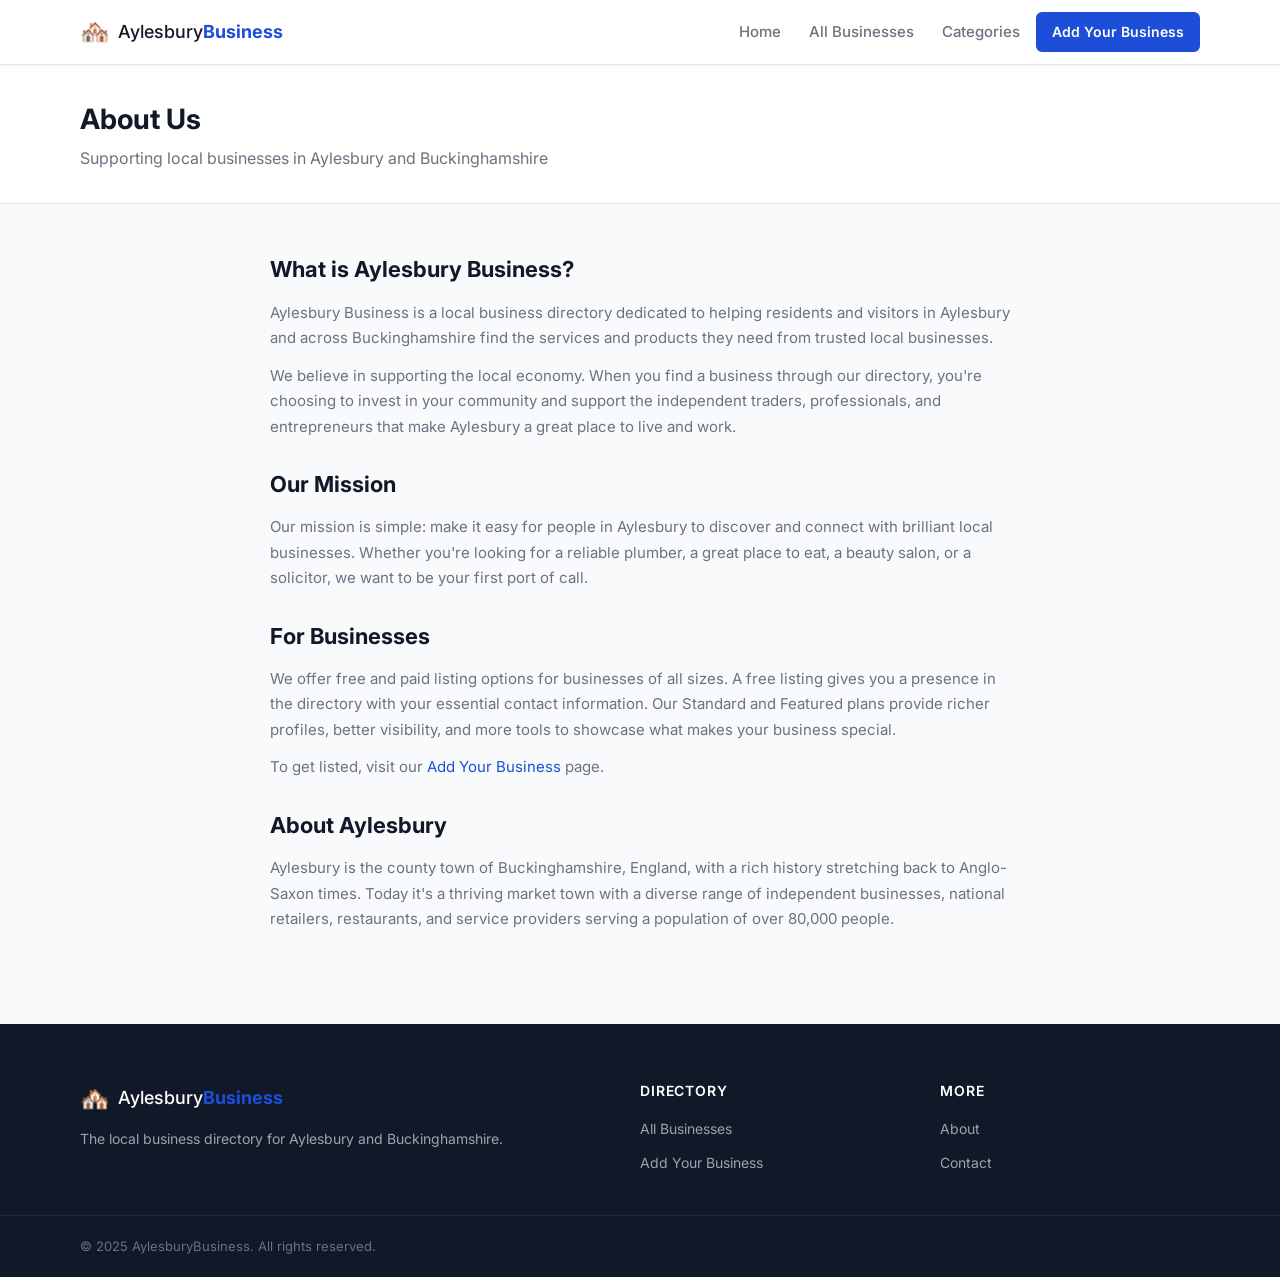
==== about.html @ c18b1d38 "Build initial Aylesbury Business Directory site Full static HTML/CSS/JS business directory including" ====
<!DOCTYPE html>
<html lang="en">
<head>
  <meta charset="UTF-8" />
  <meta name="viewport" content="width=device-width, initial-scale=1.0" />
  <title>About – Aylesbury Business Directory</title>
  <meta name="description" content="Learn about the Aylesbury Business Directory – helping local businesses connect with customers across Buckinghamshire." />
  <link rel="stylesheet" href="css/style.css" />
  <link rel="preconnect" href="https://fonts.googleapis.com" />
  <link href="https://fonts.googleapis.com/css2?family=Inter:wght@400;500;600;700&display=swap" rel="stylesheet" />
</head>
<body>

  <header class="site-header">
    <div class="container header-inner">
      <a href="index.html" class="logo">
        <span class="logo-icon">🏘️</span>
        <span class="logo-text">Aylesbury<strong>Business</strong></span>
      </a>
      <nav class="main-nav">
        <a href="index.html" class="nav-link">Home</a>
        <a href="businesses.html" class="nav-link">All Businesses</a>
        <a href="index.html#categories" class="nav-link">Categories</a>
        <a href="add-listing.html" class="btn btn-primary btn-sm">Add Your Business</a>
      </nav>
      <button class="nav-toggle" aria-label="Toggle menu" onclick="toggleNav()">&#9776;</button>
    </div>
  </header>

  <section class="page-header">
    <div class="container">
      <h1>About Us</h1>
      <p>Supporting local businesses in Aylesbury and Buckinghamshire</p>
    </div>
  </section>

  <section class="content-page">
    <div class="container">
      <div class="content-wrap">
        <h2>What is Aylesbury Business?</h2>
        <p>Aylesbury Business is a local business directory dedicated to helping residents and visitors in Aylesbury and across Buckinghamshire find the services and products they need from trusted local businesses.</p>
        <p>We believe in supporting the local economy. When you find a business through our directory, you're choosing to invest in your community and support the independent traders, professionals, and entrepreneurs that make Aylesbury a great place to live and work.</p>

        <h2>Our Mission</h2>
        <p>Our mission is simple: make it easy for people in Aylesbury to discover and connect with brilliant local businesses. Whether you're looking for a reliable plumber, a great place to eat, a beauty salon, or a solicitor, we want to be your first port of call.</p>

        <h2>For Businesses</h2>
        <p>We offer free and paid listing options for businesses of all sizes. A free listing gives you a presence in the directory with your essential contact information. Our Standard and Featured plans provide richer profiles, better visibility, and more tools to showcase what makes your business special.</p>
        <p>To get listed, visit our <a href="add-listing.html">Add Your Business</a> page.</p>

        <h2>About Aylesbury</h2>
        <p>Aylesbury is the county town of Buckinghamshire, England, with a rich history stretching back to Anglo-Saxon times. Today it's a thriving market town with a diverse range of independent businesses, national retailers, restaurants, and service providers serving a population of over 80,000 people.</p>
      </div>
    </div>
  </section>

  <footer class="site-footer">
    <div class="container footer-inner">
      <div class="footer-brand">
        <a href="index.html" class="logo">
          <span class="logo-icon">🏘️</span>
          <span class="logo-text">Aylesbury<strong>Business</strong></span>
        </a>
        <p>The local business directory for Aylesbury and Buckinghamshire.</p>
      </div>
      <div class="footer-links">
        <h4>Directory</h4>
        <ul>
          <li><a href="businesses.html">All Businesses</a></li>
          <li><a href="add-listing.html">Add Your Business</a></li>
        </ul>
      </div>
      <div class="footer-links">
        <h4>More</h4>
        <ul>
          <li><a href="about.html">About</a></li>
          <li><a href="contact.html">Contact</a></li>
        </ul>
      </div>
    </div>
    <div class="footer-bottom">
      <div class="container">
        <p>&copy; 2025 AylesburyBusiness. All rights reserved.</p>
      </div>
    </div>
  </footer>

  <script src="js/main.js"></script>
</body>
</html>
---- css/style.css ----
/* ============================================================
   Aylesbury Business Directory – Stylesheet
   ============================================================ */

/* Reset & Base */
*, *::before, *::after { box-sizing: border-box; margin: 0; padding: 0; }

:root {
  --color-primary: #1d4ed8;
  --color-primary-dark: #1e40af;
  --color-primary-light: #dbeafe;
  --color-accent: #f59e0b;
  --color-accent-dark: #d97706;
  --color-text: #111827;
  --color-text-muted: #6b7280;
  --color-border: #e5e7eb;
  --color-bg: #f9fafb;
  --color-white: #ffffff;
  --color-featured: #fef3c7;
  --color-featured-border: #fbbf24;
  --radius: 10px;
  --radius-sm: 6px;
  --shadow: 0 1px 3px rgba(0,0,0,.08), 0 4px 16px rgba(0,0,0,.06);
  --shadow-hover: 0 4px 12px rgba(0,0,0,.12), 0 8px 24px rgba(0,0,0,.08);
  --font: 'Inter', -apple-system, BlinkMacSystemFont, 'Segoe UI', sans-serif;
  --transition: 0.2s ease;
}

html { scroll-behavior: smooth; }

body {
  font-family: var(--font);
  color: var(--color-text);
  background: var(--color-bg);
  line-height: 1.6;
  font-size: 16px;
}

a { color: var(--color-primary); text-decoration: none; }
a:hover { text-decoration: underline; }
img { max-width: 100%; display: block; }
address { font-style: normal; }

/* ============================================================
   Layout
   ============================================================ */
.container {
  max-width: 1160px;
  margin: 0 auto;
  padding: 0 20px;
}

.section {
  padding: 56px 0;
}

/* ============================================================
   Buttons
   ============================================================ */
.btn {
  display: inline-flex;
  align-items: center;
  justify-content: center;
  gap: 6px;
  padding: 10px 20px;
  border-radius: var(--radius-sm);
  font-size: 15px;
  font-weight: 600;
  cursor: pointer;
  border: 2px solid transparent;
  transition: background var(--transition), color var(--transition), border-color var(--transition), box-shadow var(--transition);
  text-decoration: none;
  white-space: nowrap;
}

.btn-primary {
  background: var(--color-primary);
  color: var(--color-white);
  border-color: var(--color-primary);
}
.btn-primary:hover {
  background: var(--color-primary-dark);
  border-color: var(--color-primary-dark);
  color: var(--color-white);
  text-decoration: none;
}

.btn-outline {
  background: transparent;
  color: var(--color-primary);
  border-color: var(--color-primary);
}
.btn-outline:hover {
  background: var(--color-primary-light);
  text-decoration: none;
}

.btn-white {
  background: var(--color-white);
  color: var(--color-primary);
  border-color: var(--color-white);
}
.btn-white:hover {
  background: var(--color-primary-light);
  text-decoration: none;
}

.btn-sm { padding: 7px 14px; font-size: 14px; }
.btn-lg { padding: 14px 28px; font-size: 16px; }
.btn-full { width: 100%; }

/* ============================================================
   Header
   ============================================================ */
.site-header {
  background: var(--color-white);
  border-bottom: 1px solid var(--color-border);
  position: sticky;
  top: 0;
  z-index: 100;
  box-shadow: 0 1px 4px rgba(0,0,0,.06);
}

.header-inner {
  display: flex;
  align-items: center;
  justify-content: space-between;
  height: 64px;
  gap: 24px;
}

.logo {
  display: flex;
  align-items: center;
  gap: 8px;
  text-decoration: none;
  color: var(--color-text);
  flex-shrink: 0;
}

.logo-icon { font-size: 24px; }
.logo-text { font-size: 18px; font-weight: 500; }
.logo-text strong { font-weight: 700; color: var(--color-primary); }

.main-nav {
  display: flex;
  align-items: center;
  gap: 4px;
}

.nav-link {
  padding: 6px 12px;
  border-radius: var(--radius-sm);
  font-size: 15px;
  font-weight: 500;
  color: var(--color-text-muted);
  transition: color var(--transition), background var(--transition);
  text-decoration: none;
}
.nav-link:hover, .nav-link.active {
  color: var(--color-primary);
  background: var(--color-primary-light);
  text-decoration: none;
}

.nav-toggle {
  display: none;
  background: none;
  border: none;
  font-size: 22px;
  cursor: pointer;
  color: var(--color-text);
  padding: 4px;
}

/* ============================================================
   Hero
   ============================================================ */
.hero {
  background: linear-gradient(135deg, var(--color-primary) 0%, #1e3a8a 100%);
  color: var(--color-white);
  padding: 72px 0 56px;
}

.hero-inner { display: flex; flex-direction: column; align-items: center; text-align: center; gap: 32px; }

.hero-text h1 {
  font-size: clamp(28px, 4vw, 48px);
  font-weight: 700;
  line-height: 1.2;
  max-width: 700px;
}
.hero-text .highlight { color: var(--color-accent); }
.hero-subtitle { margin-top: 12px; font-size: 18px; opacity: 0.88; max-width: 560px; }

.search-bar-wrap { width: 100%; max-width: 720px; }

.search-form {
  display: flex;
  gap: 8px;
  background: var(--color-white);
  border-radius: var(--radius);
  padding: 8px;
  box-shadow: 0 8px 32px rgba(0,0,0,.25);
  flex-wrap: wrap;
}

.search-input {
  flex: 1 1 200px;
  border: none;
  outline: none;
  font-size: 15px;
  padding: 8px 12px;
  color: var(--color-text);
  background: transparent;
}

.search-select {
  flex: 0 0 auto;
  border: 1px solid var(--color-border);
  border-radius: var(--radius-sm);
  padding: 8px 12px;
  font-size: 14px;
  color: var(--color-text);
  background: var(--color-bg);
  cursor: pointer;
  outline: none;
}

.search-btn { flex: 0 0 auto; }

.hero-stats {
  display: flex;
  gap: 12px;
  align-items: center;
  font-size: 14px;
  opacity: 0.8;
}
.hero-stats strong { font-weight: 700; }

/* ============================================================
   Section Headers
   ============================================================ */
.section-header {
  display: flex;
  align-items: center;
  justify-content: space-between;
  margin-bottom: 28px;
}

.section-header h2 {
  font-size: 24px;
  font-weight: 700;
}

.section-link {
  font-size: 14px;
  font-weight: 600;
  color: var(--color-primary);
}

/* ============================================================
   Cards Grid
   ============================================================ */
.cards-grid {
  display: grid;
  grid-template-columns: repeat(auto-fill, minmax(300px, 1fr));
  gap: 20px;
}

.cards-grid--3 {
  grid-template-columns: repeat(auto-fill, minmax(280px, 1fr));
}

/* ============================================================
   Business Card
   ============================================================ */
.biz-card {
  background: var(--color-white);
  border: 1px solid var(--color-border);
  border-radius: var(--radius);
  overflow: hidden;
  box-shadow: var(--shadow);
  transition: box-shadow var(--transition), transform var(--transition);
  display: flex;
  flex-direction: column;
}
.biz-card:hover {
  box-shadow: var(--shadow-hover);
  transform: translateY(-2px);
  text-decoration: none;
}
.biz-card.is-featured {
  border-color: var(--color-featured-border);
  background: var(--color-featured);
}

.biz-card-body {
  padding: 20px;
  flex: 1;
  display: flex;
  flex-direction: column;
  gap: 10px;
}

.biz-card-header {
  display: flex;
  align-items: flex-start;
  gap: 12px;
}

.biz-avatar {
  width: 52px;
  height: 52px;
  border-radius: var(--radius-sm);
  background: var(--color-primary-light);
  display: flex;
  align-items: center;
  justify-content: center;
  font-size: 22px;
  font-weight: 700;
  color: var(--color-primary);
  flex-shrink: 0;
  overflow: hidden;
}
.biz-avatar img { width: 100%; height: 100%; object-fit: cover; }

.biz-card-title-row { flex: 1; min-width: 0; }

.biz-name {
  font-size: 16px;
  font-weight: 700;
  color: var(--color-text);
  display: block;
  white-space: nowrap;
  overflow: hidden;
  text-overflow: ellipsis;
}

.biz-meta {
  display: flex;
  align-items: center;
  gap: 6px;
  margin-top: 2px;
  flex-wrap: wrap;
}

.cat-badge {
  font-size: 12px;
  font-weight: 500;
  color: var(--color-primary);
  background: var(--color-primary-light);
  padding: 2px 8px;
  border-radius: 99px;
}

.subcat-badge {
  font-size: 12px;
  color: var(--color-text-muted);
}

.biz-desc {
  font-size: 14px;
  color: var(--color-text-muted);
  line-height: 1.5;
  display: -webkit-box;
  -webkit-line-clamp: 3;
  -webkit-box-orient: vertical;
  overflow: hidden;
}

.biz-card-footer {
  padding: 12px 20px;
  border-top: 1px solid var(--color-border);
  display: flex;
  align-items: center;
  justify-content: space-between;
  gap: 8px;
  background: rgba(0,0,0,.015);
}

.biz-phone {
  font-size: 13px;
  color: var(--color-text-muted);
}

/* Badges */
.badge {
  display: inline-flex;
  align-items: center;
  gap: 3px;
  font-size: 11px;
  font-weight: 700;
  padding: 2px 8px;
  border-radius: 99px;
  text-transform: uppercase;
  letter-spacing: 0.04em;
}
.badge-featured { background: var(--color-accent); color: #78350f; }
.badge-standard { background: #e0e7ff; color: #3730a3; }

/* Tags */
.tags-row { display: flex; flex-wrap: wrap; gap: 6px; margin-top: 4px; }
.tag {
  font-size: 12px;
  background: var(--color-bg);
  color: var(--color-text-muted);
  border: 1px solid var(--color-border);
  padding: 2px 8px;
  border-radius: 99px;
}

/* ============================================================
   Category Grid
   ============================================================ */
.categories-section { background: var(--color-white); }

.category-grid {
  display: grid;
  grid-template-columns: repeat(auto-fill, minmax(160px, 1fr));
  gap: 16px;
}

.category-card {
  display: flex;
  flex-direction: column;
  align-items: center;
  gap: 8px;
  padding: 24px 16px;
  background: var(--color-bg);
  border: 1px solid var(--color-border);
  border-radius: var(--radius);
  text-align: center;
  color: var(--color-text);
  transition: background var(--transition), border-color var(--transition), box-shadow var(--transition);
  text-decoration: none;
}
.category-card:hover {
  background: var(--color-primary-light);
  border-color: var(--color-primary);
  box-shadow: var(--shadow);
  text-decoration: none;
  color: var(--color-primary);
}

.cat-icon { font-size: 32px; }
.cat-name { font-size: 14px; font-weight: 600; }
.cat-count { font-size: 13px; color: var(--color-text-muted); }

/* ============================================================
   CTA Banner
   ============================================================ */
.cta-banner {
  background: linear-gradient(135deg, #1e3a8a 0%, var(--color-primary) 100%);
  color: var(--color-white);
  padding: 56px 0;
}

.cta-inner {
  display: flex;
  align-items: center;
  justify-content: space-between;
  gap: 32px;
  flex-wrap: wrap;
}

.cta-inner h2 { font-size: 26px; font-weight: 700; }
.cta-inner p { margin-top: 6px; opacity: 0.88; font-size: 16px; }

/* ============================================================
   Footer
   ============================================================ */
.site-footer {
  background: #111827;
  color: #9ca3af;
  padding: 56px 0 0;
}

.footer-inner {
  display: grid;
  grid-template-columns: 2fr 1fr 1fr;
  gap: 40px;
  padding-bottom: 40px;
}

.footer-brand .logo { color: var(--color-white); margin-bottom: 10px; }
.footer-brand p { font-size: 14px; }

.footer-links h4 { color: var(--color-white); font-size: 14px; font-weight: 600; text-transform: uppercase; letter-spacing: 0.06em; margin-bottom: 14px; }
.footer-links ul { list-style: none; display: flex; flex-direction: column; gap: 8px; }
.footer-links a { color: #9ca3af; font-size: 14px; }
.footer-links a:hover { color: var(--color-white); }

.footer-bottom {
  border-top: 1px solid #1f2937;
  padding: 20px 0;
  font-size: 13px;
  color: #6b7280;
}

/* ============================================================
   Page Header
   ============================================================ */
.page-header {
  background: var(--color-white);
  border-bottom: 1px solid var(--color-border);
  padding: 32px 0;
}
.page-header h1 { font-size: 28px; font-weight: 700; }
.page-header p { color: var(--color-text-muted); margin-top: 4px; }

/* ============================================================
   Businesses Listing Page
   ============================================================ */
.listings-layout {
  display: grid;
  grid-template-columns: 260px 1fr;
  gap: 32px;
  align-items: start;
}

/* Sidebar */
.filters-sidebar {
  background: var(--color-white);
  border: 1px solid var(--color-border);
  border-radius: var(--radius);
  padding: 20px;
  position: sticky;
  top: 80px;
  display: flex;
  flex-direction: column;
  gap: 20px;
}

.filter-block h3 { font-size: 13px; font-weight: 700; text-transform: uppercase; letter-spacing: 0.06em; color: var(--color-text-muted); margin-bottom: 10px; }

.filter-input, .filter-select {
  width: 100%;
  padding: 8px 12px;
  border: 1px solid var(--color-border);
  border-radius: var(--radius-sm);
  font-size: 14px;
  outline: none;
  color: var(--color-text);
  background: var(--color-white);
  transition: border-color var(--transition);
}
.filter-input:focus, .filter-select:focus { border-color: var(--color-primary); }

.filter-list { list-style: none; display: flex; flex-direction: column; gap: 6px; }
.filter-label { display: flex; align-items: center; gap: 8px; font-size: 14px; cursor: pointer; padding: 4px 6px; border-radius: var(--radius-sm); transition: background var(--transition); }
.filter-label:hover { background: var(--color-bg); }
.filter-label input { accent-color: var(--color-primary); }

.reset-btn { margin-top: -4px; }

/* Toolbar */
.listings-toolbar {
  display: flex;
  align-items: center;
  justify-content: space-between;
  margin-bottom: 20px;
  flex-wrap: wrap;
  gap: 10px;
}

.results-count { font-size: 14px; color: var(--color-text-muted); font-weight: 500; }

/* Listing list (horizontal cards) */
.listings-list { display: flex; flex-direction: column; gap: 16px; }

.listing-card {
  background: var(--color-white);
  border: 1px solid var(--color-border);
  border-radius: var(--radius);
  padding: 20px;
  display: flex;
  gap: 16px;
  align-items: flex-start;
  box-shadow: var(--shadow);
  transition: box-shadow var(--transition), transform var(--transition);
  text-decoration: none;
  color: var(--color-text);
}
.listing-card:hover {
  box-shadow: var(--shadow-hover);
  transform: translateY(-1px);
  text-decoration: none;
}
.listing-card.is-featured { border-color: var(--color-featured-border); background: var(--color-featured); }

.listing-avatar {
  width: 60px;
  height: 60px;
  border-radius: var(--radius-sm);
  background: var(--color-primary-light);
  display: flex;
  align-items: center;
  justify-content: center;
  font-size: 24px;
  font-weight: 700;
  color: var(--color-primary);
  flex-shrink: 0;
  overflow: hidden;
}
.listing-avatar img { width: 100%; height: 100%; object-fit: cover; }

.listing-content { flex: 1; min-width: 0; }

.listing-title-row {
  display: flex;
  align-items: center;
  gap: 8px;
  flex-wrap: wrap;
  margin-bottom: 4px;
}

.listing-name { font-size: 17px; font-weight: 700; }
.listing-desc { font-size: 14px; color: var(--color-text-muted); line-height: 1.5; margin-top: 4px; display: -webkit-box; -webkit-line-clamp: 2; -webkit-box-orient: vertical; overflow: hidden; }

.listing-footer { display: flex; align-items: center; gap: 12px; margin-top: 10px; flex-wrap: wrap; }
.listing-address { font-size: 13px; color: var(--color-text-muted); }
.listing-phone { font-size: 13px; color: var(--color-text-muted); }
.listing-cta { margin-left: auto; flex-shrink: 0; }

.no-results { text-align: center; padding: 48px; color: var(--color-text-muted); font-size: 16px; }
.hidden { display: none !important; }

/* ============================================================
   Business Profile Page
   ============================================================ */
.breadcrumb {
  background: var(--color-white);
  border-bottom: 1px solid var(--color-border);
  padding: 10px 0;
  font-size: 13px;
  color: var(--color-text-muted);
}
.breadcrumb a { color: var(--color-text-muted); }
.breadcrumb a:hover { color: var(--color-primary); }

.profile-section { padding: 40px 0 64px; }

.profile-layout {
  display: grid;
  grid-template-columns: 1fr 320px;
  gap: 32px;
  align-items: start;
}

.profile-header {
  background: var(--color-white);
  border: 1px solid var(--color-border);
  border-radius: var(--radius);
  padding: 28px;
  display: flex;
  gap: 20px;
  align-items: flex-start;
  box-shadow: var(--shadow);
  margin-bottom: 20px;
}

.profile-avatar {
  width: 80px;
  height: 80px;
  border-radius: var(--radius);
  overflow: hidden;
  flex-shrink: 0;
}

.avatar-placeholder {
  width: 100%;
  height: 100%;
  background: var(--color-primary-light);
  display: flex;
  align-items: center;
  justify-content: center;
  font-size: 32px;
  font-weight: 700;
  color: var(--color-primary);
}

.profile-header-text { flex: 1; min-width: 0; }
.profile-meta-row { display: flex; gap: 8px; align-items: center; flex-wrap: wrap; margin-bottom: 8px; }

.cat-tag, .subcat-tag {
  font-size: 13px;
  padding: 2px 10px;
  border-radius: 99px;
}
.cat-tag { background: var(--color-primary-light); color: var(--color-primary); font-weight: 600; }
.subcat-tag { background: var(--color-bg); color: var(--color-text-muted); border: 1px solid var(--color-border); }

.profile-name { font-size: 26px; font-weight: 700; }
.profile-address { color: var(--color-text-muted); font-size: 14px; margin-top: 4px; }

.profile-body {
  background: var(--color-white);
  border: 1px solid var(--color-border);
  border-radius: var(--radius);
  padding: 28px;
  box-shadow: var(--shadow);
}
.profile-body h2 { font-size: 18px; font-weight: 700; margin-bottom: 12px; }
.profile-body p { color: var(--color-text-muted); line-height: 1.7; font-size: 15px; }
.profile-body .tags-row { margin-top: 20px; }

/* Contact Card */
.contact-card {
  background: var(--color-white);
  border: 1px solid var(--color-border);
  border-radius: var(--radius);
  padding: 24px;
  box-shadow: var(--shadow);
  display: flex;
  flex-direction: column;
  gap: 14px;
  margin-bottom: 16px;
}

.contact-card h3 { font-size: 16px; font-weight: 700; }
.contact-row { display: flex; gap: 10px; align-items: flex-start; font-size: 14px; }
.contact-icon { flex-shrink: 0; font-size: 16px; }
.contact-link { color: var(--color-primary); word-break: break-all; }
.contact-address { color: var(--color-text-muted); }

.social-row { display: flex; gap: 8px; flex-wrap: wrap; margin-top: 4px; }
.social-link {
  font-size: 13px;
  font-weight: 600;
  padding: 5px 12px;
  border-radius: 99px;
  text-decoration: none;
}
.social-facebook { background: #1877f2; color: white; }
.social-facebook:hover { background: #166fe5; color: white; }
.social-instagram { background: linear-gradient(135deg, #e1306c, #f77737); color: white; }
.social-instagram:hover { opacity: 0.9; color: white; }

.listing-info-card {
  background: var(--color-white);
  border: 1px solid var(--color-border);
  border-radius: var(--radius);
  padding: 16px 20px;
  font-size: 14px;
  color: var(--color-text-muted);
  display: flex;
  flex-direction: column;
  gap: 6px;
}
.listing-info-card a { color: var(--color-primary); }

/* ============================================================
   Skeleton Loading
   ============================================================ */
@keyframes shimmer {
  0% { background-position: -400px 0; }
  100% { background-position: 400px 0; }
}

.skeleton-card {
  height: 220px;
  background: linear-gradient(90deg, #f0f0f0 25%, #e0e0e0 50%, #f0f0f0 75%);
  background-size: 800px 100%;
  animation: shimmer 1.4s infinite;
  border-radius: var(--radius);
}

/* ============================================================
   Error state
   ============================================================ */
.error-state {
  text-align: center;
  padding: 64px 20px;
}
.error-state h2 { font-size: 22px; margin-bottom: 10px; }

/* ============================================================
   Add Listing Page
   ============================================================ */
.form-section { padding: 48px 0 80px; }

.form-card {
  max-width: 700px;
  margin: 0 auto;
  background: var(--color-white);
  border: 1px solid var(--color-border);
  border-radius: var(--radius);
  padding: 36px;
  box-shadow: var(--shadow);
}

.form-card h2 { font-size: 20px; font-weight: 700; margin-bottom: 24px; }

.form-group { margin-bottom: 20px; }
.form-group label { display: block; font-size: 14px; font-weight: 600; margin-bottom: 6px; }
.form-group .hint { font-size: 13px; color: var(--color-text-muted); margin-top: 4px; }

.form-input, .form-textarea, .form-select {
  width: 100%;
  padding: 10px 14px;
  border: 1px solid var(--color-border);
  border-radius: var(--radius-sm);
  font-size: 15px;
  color: var(--color-text);
  font-family: var(--font);
  outline: none;
  transition: border-color var(--transition);
  background: var(--color-white);
}
.form-input:focus, .form-textarea:focus, .form-select:focus { border-color: var(--color-primary); }
.form-textarea { resize: vertical; min-height: 100px; }

.form-row { display: grid; grid-template-columns: 1fr 1fr; gap: 16px; }

.tier-cards { display: grid; grid-template-columns: repeat(3, 1fr); gap: 12px; }
.tier-card { border: 2px solid var(--color-border); border-radius: var(--radius); padding: 16px; cursor: pointer; transition: border-color var(--transition), background var(--transition); }
.tier-card input[type="radio"] { display: none; }
.tier-card:has(input:checked), .tier-card.selected { border-color: var(--color-primary); background: var(--color-primary-light); }
.tier-card h4 { font-size: 14px; font-weight: 700; margin-bottom: 4px; }
.tier-card p { font-size: 12px; color: var(--color-text-muted); }
.tier-price { font-size: 16px; font-weight: 700; color: var(--color-primary); margin-top: 6px; }

/* ============================================================
   About / Contact pages
   ============================================================ */
.content-page { padding: 48px 0 80px; }
.content-wrap { max-width: 740px; margin: 0 auto; }
.content-wrap h2 { font-size: 22px; font-weight: 700; margin: 28px 0 12px; }
.content-wrap h2:first-child { margin-top: 0; }
.content-wrap p { color: var(--color-text-muted); margin-bottom: 12px; line-height: 1.7; font-size: 15px; }

/* ============================================================
   Responsive
   ============================================================ */
@media (max-width: 900px) {
  .listings-layout { grid-template-columns: 1fr; }
  .filters-sidebar { position: static; }
  .profile-layout { grid-template-columns: 1fr; }
  .footer-inner { grid-template-columns: 1fr 1fr; }
}

@media (max-width: 700px) {
  .main-nav { display: none; flex-direction: column; position: absolute; top: 64px; left: 0; right: 0; background: var(--color-white); border-bottom: 1px solid var(--color-border); padding: 16px 20px; gap: 8px; box-shadow: 0 4px 16px rgba(0,0,0,.1); z-index: 99; }
  .main-nav.open { display: flex; }
  .nav-toggle { display: block; }
  .section { padding: 40px 0; }
  .hero { padding: 48px 0 40px; }
  .cta-inner { flex-direction: column; text-align: center; }
  .footer-inner { grid-template-columns: 1fr; }
  .category-grid { grid-template-columns: repeat(2, 1fr); }
  .search-form { flex-direction: column; }
  .form-row { grid-template-columns: 1fr; }
  .tier-cards { grid-template-columns: 1fr; }
  .profile-header { flex-direction: column; }
  .listing-card { flex-direction: column; }
  .listing-cta { margin-left: 0; }
}
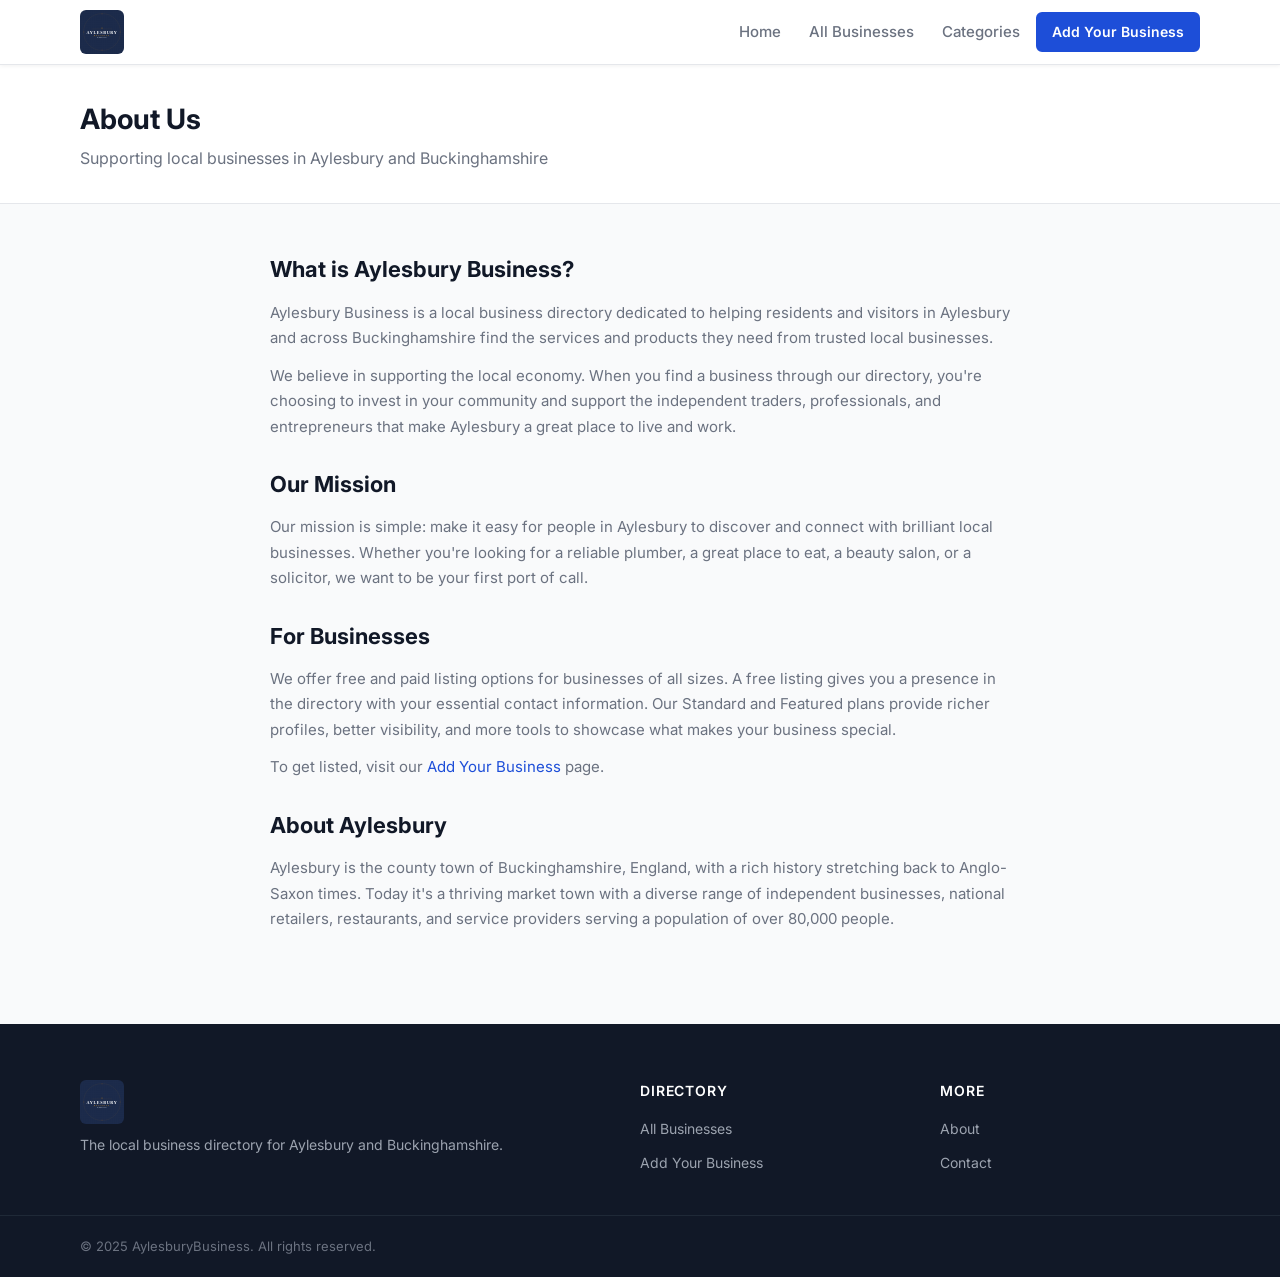
==== commit d1d27af8: "Add logo and replace header/footer text with SVG image - Added assets/images/logo.svg (dark navy bad" ====
--- a/about.html
+++ b/about.html
@@ -14,8 +14,7 @@
   <header class="site-header">
     <div class="container header-inner">
       <a href="index.html" class="logo">
-        <span class="logo-icon">🏘️</span>
-        <span class="logo-text">Aylesbury<strong>Business</strong></span>
+        <img src="assets/images/logo.svg" alt="Aylesbury Business Directory" class="logo-img" />
       </a>
       <nav class="main-nav">
         <a href="index.html" class="nav-link">Home</a>
@@ -58,8 +57,7 @@
     <div class="container footer-inner">
       <div class="footer-brand">
         <a href="index.html" class="logo">
-          <span class="logo-icon">🏘️</span>
-          <span class="logo-text">Aylesbury<strong>Business</strong></span>
+          <img src="assets/images/logo.svg" alt="Aylesbury Business Directory" class="logo-img" />
         </a>
         <p>The local business directory for Aylesbury and Buckinghamshire.</p>
       </div>
--- a/css/style.css
+++ b/css/style.css
@@ -138,9 +138,7 @@
   flex-shrink: 0;
 }
 
-.logo-icon { font-size: 24px; }
-.logo-text { font-size: 18px; font-weight: 500; }
-.logo-text strong { font-weight: 700; color: var(--color-primary); }
+.logo-img { height: 44px; width: 44px; border-radius: 6px; display: block; }
 
 .main-nav {
   display: flex;
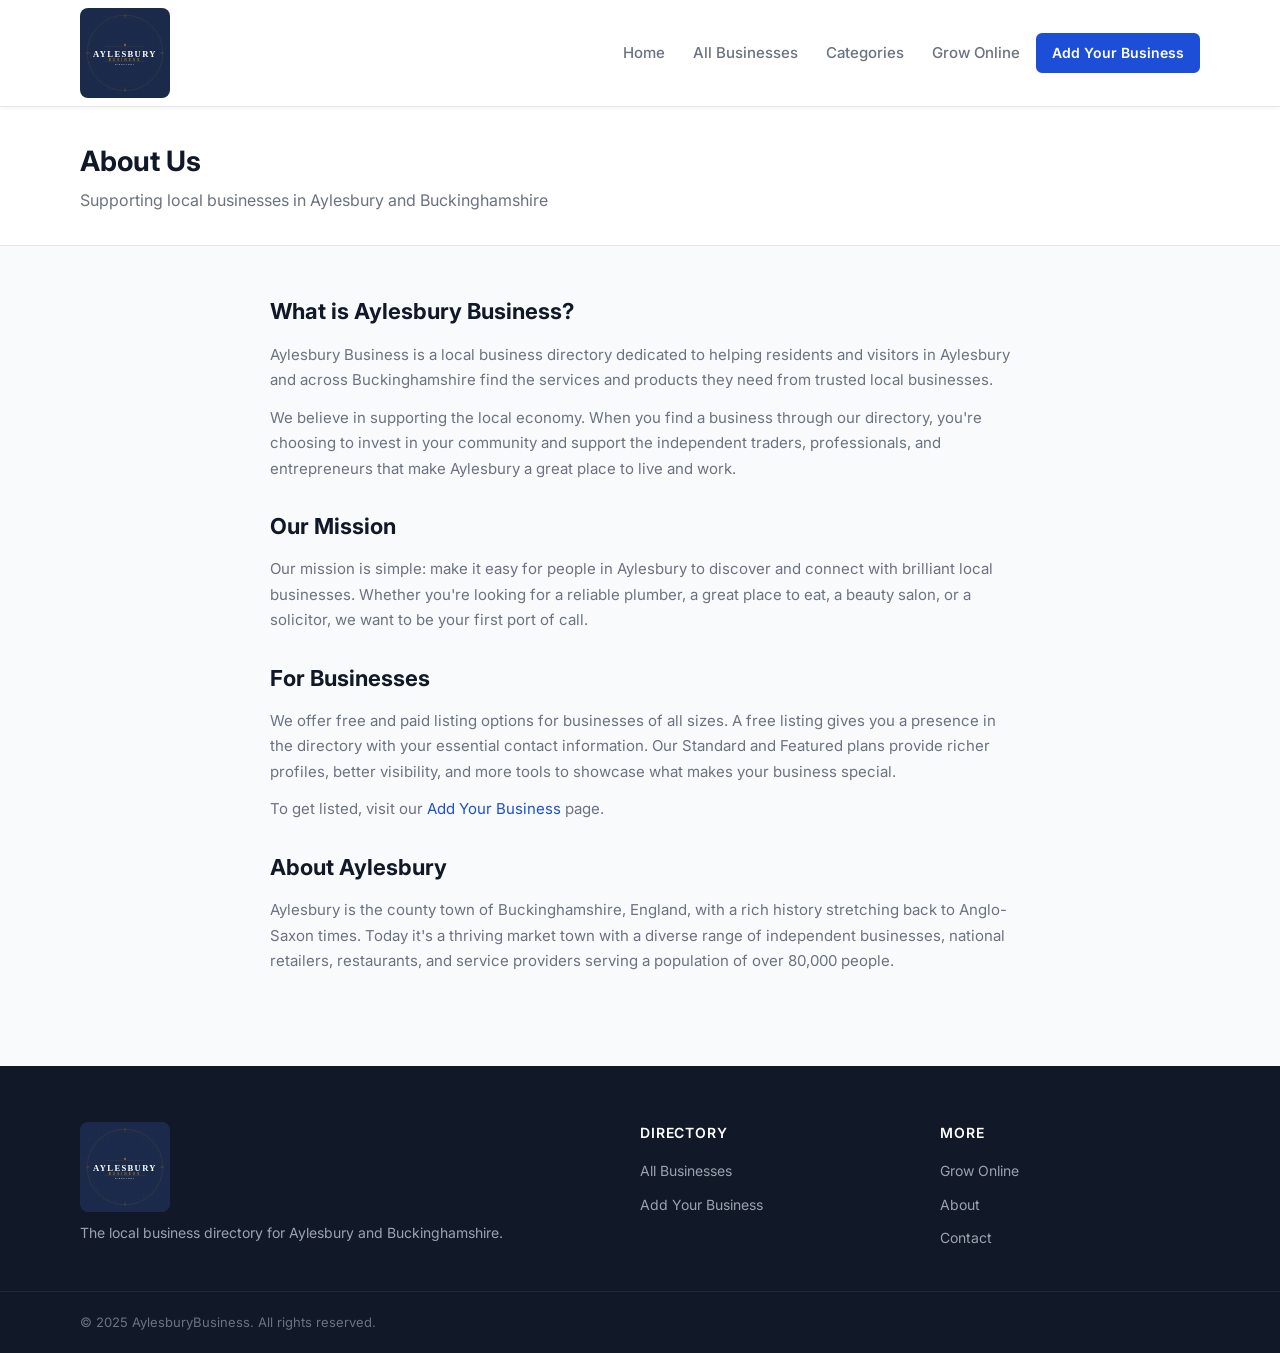
==== commit 171d6800: "Add Grow Online page and update nav/footer/sitemap - grow.html: MJL Online Services sales page with " ====
--- a/about.html
+++ b/about.html
@@ -20,6 +20,7 @@
         <a href="index.html" class="nav-link">Home</a>
         <a href="businesses.html" class="nav-link">All Businesses</a>
         <a href="index.html#categories" class="nav-link">Categories</a>
+        <a href="grow.html" class="nav-link">Grow Online</a>
         <a href="add-listing.html" class="btn btn-primary btn-sm">Add Your Business</a>
       </nav>
       <button class="nav-toggle" aria-label="Toggle menu" onclick="toggleNav()">&#9776;</button>
@@ -71,6 +72,7 @@
       <div class="footer-links">
         <h4>More</h4>
         <ul>
+          <li><a href="grow.html">Grow Online</a></li>
           <li><a href="about.html">About</a></li>
           <li><a href="contact.html">Contact</a></li>
         </ul>
--- a/css/style.css
+++ b/css/style.css
@@ -125,7 +125,7 @@
   display: flex;
   align-items: center;
   justify-content: space-between;
-  height: 64px;
+  height: 106px;
   gap: 24px;
 }
 
@@ -138,7 +138,7 @@
   flex-shrink: 0;
 }
 
-.logo-img { height: 44px; width: 44px; border-radius: 6px; display: block; }
+.logo-img { height: 90px; width: 90px; border-radius: 8px; display: block; }
 
 .main-nav {
   display: flex;
@@ -524,7 +524,7 @@
   border-radius: var(--radius);
   padding: 20px;
   position: sticky;
-  top: 80px;
+  top: 122px;
   display: flex;
   flex-direction: column;
   gap: 20px;
@@ -585,7 +585,44 @@
   transform: translateY(-1px);
   text-decoration: none;
 }
-.listing-card.is-featured { border-color: var(--color-featured-border); background: var(--color-featured); }
+.listing-card.is-featured {
+  border-color: var(--color-featured-border);
+  background: var(--color-featured);
+  flex-direction: column;
+  padding: 0;
+  overflow: hidden;
+}
+
+.featured-banner {
+  background: linear-gradient(90deg, #f59e0b, #d97706);
+  color: #fff;
+  font-size: 12px;
+  font-weight: 700;
+  letter-spacing: 0.05em;
+  padding: 7px 20px;
+  text-transform: uppercase;
+  width: 100%;
+}
+
+.listing-card-body {
+  display: flex;
+  gap: 16px;
+  align-items: flex-start;
+  padding: 16px 20px;
+  width: 100%;
+}
+
+.listing-website-link {
+  font-size: 13px;
+  font-weight: 600;
+  color: var(--color-primary);
+  background: var(--color-primary-light);
+  padding: 4px 10px;
+  border-radius: 99px;
+  text-decoration: none;
+  white-space: nowrap;
+}
+.listing-website-link:hover { background: #bfdbfe; text-decoration: none; }
 
 .listing-avatar {
   width: 60px;
@@ -817,7 +854,242 @@
 .tier-card:has(input:checked), .tier-card.selected { border-color: var(--color-primary); background: var(--color-primary-light); }
 .tier-card h4 { font-size: 14px; font-weight: 700; margin-bottom: 4px; }
 .tier-card p { font-size: 12px; color: var(--color-text-muted); }
+/* Logo upload */
+.logo-upload-area {
+  border: 2px dashed var(--color-border);
+  border-radius: var(--radius);
+  padding: 28px 20px;
+  text-align: center;
+  cursor: pointer;
+  transition: border-color var(--transition), background var(--transition);
+  position: relative;
+}
+.logo-upload-area:hover { border-color: var(--color-primary); background: var(--color-primary-light); }
+.logo-file-input { display: none; }
+.logo-upload-prompt { display: flex; flex-direction: column; align-items: center; gap: 6px; pointer-events: none; }
+.logo-upload-icon { font-size: 32px; }
+.logo-upload-text { font-size: 15px; font-weight: 600; color: var(--color-primary); }
+.logo-upload-hint { font-size: 12px; color: var(--color-text-muted); }
+.logo-preview { display: flex; flex-direction: column; align-items: center; gap: 12px; }
+.logo-preview img { max-height: 120px; max-width: 240px; border-radius: var(--radius-sm); border: 1px solid var(--color-border); object-fit: contain; }
+.logo-remove-btn { font-size: 13px; color: #dc2626; background: none; border: 1px solid #dc2626; border-radius: 99px; padding: 4px 12px; cursor: pointer; }
+.logo-remove-btn:hover { background: #fee2e2; }
+
 .tier-price { font-size: 16px; font-weight: 700; color: var(--color-primary); margin-top: 6px; }
+.tier-payment-note { font-size: 11px; color: var(--color-text-muted); margin-top: 4px; display: block; }
+.tier-card--featured .tier-price { color: var(--color-accent-dark); }
+
+/* ============================================================
+   Grow / MJL Online Services page
+   ============================================================ */
+
+/* Accent button (amber) */
+.btn-accent {
+  background: var(--color-accent);
+  color: #78350f;
+  border-color: var(--color-accent);
+  font-weight: 700;
+}
+.btn-accent:hover {
+  background: var(--color-accent-dark);
+  border-color: var(--color-accent-dark);
+  color: #78350f;
+  text-decoration: none;
+}
+
+/* Hero */
+.grow-hero {
+  background: linear-gradient(135deg, #1B2A4A 0%, #0f1e36 100%);
+  color: var(--color-white);
+  padding: 80px 0 72px;
+  text-align: center;
+}
+.grow-hero-inner { display: flex; flex-direction: column; align-items: center; gap: 24px; }
+.grow-hero-badge {
+  display: inline-block;
+  background: rgba(245,158,11,.15);
+  color: #fbbf24;
+  border: 1px solid rgba(245,158,11,.35);
+  font-size: 13px;
+  font-weight: 700;
+  letter-spacing: 0.08em;
+  text-transform: uppercase;
+  padding: 5px 16px;
+  border-radius: 99px;
+}
+.grow-hero h1 { font-size: clamp(28px, 4vw, 52px); font-weight: 700; line-height: 1.15; max-width: 700px; }
+.grow-hero-sub { font-size: 18px; opacity: 0.88; max-width: 560px; }
+.grow-hero-trust { display: flex; gap: 12px; align-items: center; font-size: 14px; opacity: 0.7; flex-wrap: wrap; justify-content: center; }
+
+/* Section helpers */
+.section-header.centered { text-align: center; justify-content: center; flex-direction: column; gap: 8px; }
+.section-intro { color: var(--color-text-muted); font-size: 16px; max-width: 540px; margin: 0 auto; }
+
+/* Services */
+.grow-services-section { background: var(--color-white); }
+.grow-services-grid {
+  display: grid;
+  grid-template-columns: repeat(3, 1fr);
+  gap: 24px;
+  margin-top: 40px;
+}
+.grow-service-card {
+  background: var(--color-bg);
+  border: 1px solid var(--color-border);
+  border-radius: var(--radius);
+  padding: 32px 28px;
+  display: flex;
+  flex-direction: column;
+  gap: 16px;
+  position: relative;
+  box-shadow: var(--shadow);
+  transition: box-shadow var(--transition), transform var(--transition);
+}
+.grow-service-card:hover { box-shadow: var(--shadow-hover); transform: translateY(-2px); }
+.grow-service-card--highlight {
+  background: #1B2A4A;
+  border-color: #f59e0b;
+  color: var(--color-white);
+}
+.grow-service-card--highlight p, .grow-service-card--highlight .grow-service-points li { color: #cbd5e1; }
+.grow-service-card--highlight h3 { color: var(--color-white); }
+.grow-service-popular {
+  position: absolute;
+  top: -12px;
+  left: 50%;
+  transform: translateX(-50%);
+  background: #f59e0b;
+  color: #78350f;
+  font-size: 11px;
+  font-weight: 700;
+  text-transform: uppercase;
+  letter-spacing: 0.06em;
+  padding: 4px 14px;
+  border-radius: 99px;
+  white-space: nowrap;
+}
+.grow-service-icon { font-size: 40px; }
+.grow-service-card h3 { font-size: 19px; font-weight: 700; line-height: 1.3; }
+.grow-service-card p { font-size: 14px; color: var(--color-text-muted); line-height: 1.65; }
+.grow-service-points { list-style: none; display: flex; flex-direction: column; gap: 6px; flex: 1; }
+.grow-service-points li { font-size: 14px; color: var(--color-text-muted); }
+.grow-service-card--highlight .grow-service-points li { color: #94a3b8; }
+
+/* Why Us */
+.grow-why-section { background: var(--color-bg); }
+.grow-why-grid {
+  display: grid;
+  grid-template-columns: repeat(4, 1fr);
+  gap: 24px;
+  margin-top: 40px;
+}
+.grow-why-item {
+  background: var(--color-white);
+  border: 1px solid var(--color-border);
+  border-radius: var(--radius);
+  padding: 28px 24px;
+  text-align: center;
+  box-shadow: var(--shadow);
+}
+.grow-why-icon { font-size: 36px; display: block; margin-bottom: 12px; }
+.grow-why-item h4 { font-size: 15px; font-weight: 700; margin-bottom: 8px; }
+.grow-why-item p { font-size: 13px; color: var(--color-text-muted); line-height: 1.6; }
+
+/* Pricing */
+.grow-pricing-section {
+  background: linear-gradient(135deg, #1B2A4A 0%, #0f1e36 100%);
+  color: var(--color-white);
+}
+.grow-pricing-section .section-header.centered h2 { color: var(--color-white); }
+.grow-pricing-section .section-intro { color: #94a3b8; }
+.grow-pricing-grid {
+  display: grid;
+  grid-template-columns: repeat(3, 1fr);
+  gap: 24px;
+  margin-top: 40px;
+}
+.grow-pricing-card {
+  background: rgba(255,255,255,.06);
+  border: 1px solid rgba(255,255,255,.12);
+  border-radius: var(--radius);
+  padding: 32px 28px;
+  display: flex;
+  flex-direction: column;
+  gap: 14px;
+  text-align: center;
+  position: relative;
+  transition: background var(--transition), border-color var(--transition);
+}
+.grow-pricing-card:hover { background: rgba(255,255,255,.1); border-color: rgba(255,255,255,.2); }
+.grow-pricing-card--popular {
+  background: rgba(245,158,11,.12);
+  border-color: #f59e0b;
+}
+.grow-pricing-badge {
+  position: absolute;
+  top: -12px;
+  left: 50%;
+  transform: translateX(-50%);
+  background: #f59e0b;
+  color: #78350f;
+  font-size: 11px;
+  font-weight: 700;
+  text-transform: uppercase;
+  letter-spacing: 0.06em;
+  padding: 4px 14px;
+  border-radius: 99px;
+  white-space: nowrap;
+}
+.grow-pricing-icon { font-size: 36px; }
+.grow-pricing-card h3 { font-size: 18px; font-weight: 700; color: var(--color-white); }
+.grow-pricing-price { font-size: 28px; color: #fbbf24; }
+.grow-pricing-price strong { font-size: 36px; font-weight: 700; }
+.grow-pricing-period { font-size: 16px; opacity: 0.7; }
+.grow-pricing-card p { font-size: 13px; color: #94a3b8; line-height: 1.6; flex: 1; }
+.grow-pricing-smallprint {
+  text-align: center;
+  margin-top: 28px;
+  font-size: 13px;
+  color: #64748b;
+}
+.grow-pricing-smallprint a { color: #94a3b8; }
+.grow-pricing-smallprint a:hover { color: #fbbf24; }
+
+/* Contact */
+.grow-contact-section { background: var(--color-bg); }
+.grow-contact-inner {
+  display: grid;
+  grid-template-columns: 1fr 1.8fr;
+  gap: 48px;
+  align-items: start;
+}
+.grow-contact-text h2 { font-size: 28px; font-weight: 700; margin-bottom: 10px; }
+.grow-contact-text > p { color: var(--color-text-muted); font-size: 16px; margin-bottom: 28px; }
+.grow-contact-details { display: flex; flex-direction: column; gap: 14px; }
+.grow-contact-detail { display: flex; align-items: center; gap: 12px; font-size: 15px; color: var(--color-text-muted); }
+.grow-contact-form-wrap {
+  background: var(--color-white);
+  border: 1px solid var(--color-border);
+  border-radius: var(--radius);
+  padding: 32px;
+  box-shadow: var(--shadow);
+}
+
+@media (max-width: 1024px) {
+  .grow-why-grid { grid-template-columns: repeat(2, 1fr); }
+}
+
+@media (max-width: 900px) {
+  .grow-services-grid { grid-template-columns: 1fr; }
+  .grow-pricing-grid { grid-template-columns: 1fr; }
+  .grow-contact-inner { grid-template-columns: 1fr; }
+}
+
+@media (max-width: 700px) {
+  .grow-why-grid { grid-template-columns: 1fr; }
+  .grow-hero { padding: 56px 0 48px; }
+  .grow-hero-trust { gap: 8px; font-size: 13px; }
+}
 
 /* ============================================================
    About / Contact pages
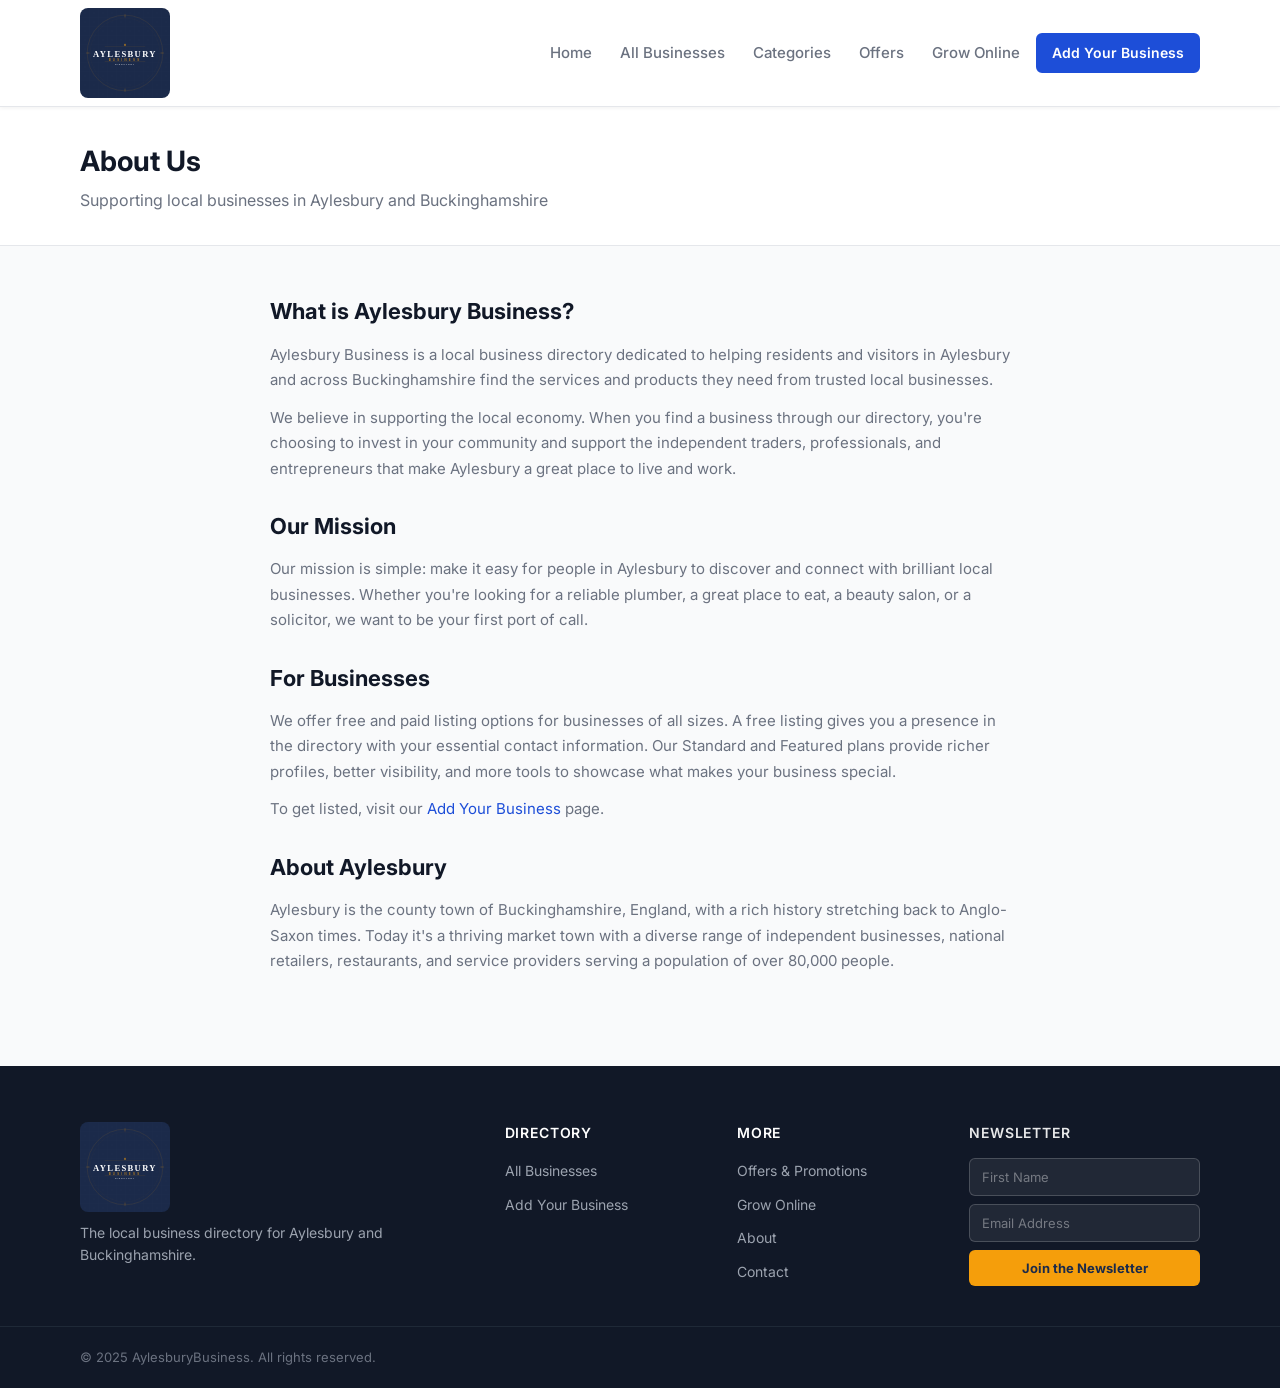
==== commit 2579fd47: "Add lead capture forms, newsletter, offers & spotlight features Feature 1 – Lead Capture Forms (busi" ====
--- a/about.html
+++ b/about.html
@@ -20,6 +20,7 @@
         <a href="index.html" class="nav-link">Home</a>
         <a href="businesses.html" class="nav-link">All Businesses</a>
         <a href="index.html#categories" class="nav-link">Categories</a>
+        <a href="offers.html" class="nav-link">Offers</a>
         <a href="grow.html" class="nav-link">Grow Online</a>
         <a href="add-listing.html" class="btn btn-primary btn-sm">Add Your Business</a>
       </nav>
@@ -72,10 +73,21 @@
       <div class="footer-links">
         <h4>More</h4>
         <ul>
+          <li><a href="offers.html">Offers &amp; Promotions</a></li>
           <li><a href="grow.html">Grow Online</a></li>
           <li><a href="about.html">About</a></li>
           <li><a href="contact.html">Contact</a></li>
         </ul>
+      </div>
+      <div class="footer-newsletter">
+        <h4>Newsletter</h4>
+        <form class="footer-nl-form" name="newsletter-signup" onsubmit="handleFooterNl(event, this, 'footer-nl-thanks-about')">
+          <input type="hidden" name="form-name" value="newsletter-signup" />
+          <input type="text" name="first-name" placeholder="First Name" />
+          <input type="email" name="email" placeholder="Email Address" required />
+          <button type="submit" class="footer-nl-submit">Join the Newsletter</button>
+        </form>
+        <div class="footer-nl-thanks" id="footer-nl-thanks-about">You're in! 🎉</div>
       </div>
     </div>
     <div class="footer-bottom">
@@ -86,5 +98,14 @@
   </footer>
 
   <script src="js/main.js"></script>
+  <script>
+    function handleFooterNl(e, form, thanksId) {
+      e.preventDefault();
+      const data = new FormData(form);
+      fetch('/', { method: 'POST', headers: { 'Content-Type': 'application/x-www-form-urlencoded' }, body: new URLSearchParams(data).toString() })
+        .then(() => { form.style.display = 'none'; document.getElementById(thanksId).classList.add('visible'); })
+        .catch(() => form.submit());
+    }
+  </script>
 </body>
 </html>
--- a/css/style.css
+++ b/css/style.css
@@ -476,7 +476,7 @@
 
 .footer-inner {
   display: grid;
-  grid-template-columns: 2fr 1fr 1fr;
+  grid-template-columns: 2fr 1fr 1fr 1.2fr;
   gap: 40px;
   padding-bottom: 40px;
 }
@@ -1092,6 +1092,306 @@
 }
 
 /* ============================================================
+   Lead Capture Form (category pages)
+   ============================================================ */
+.lead-capture-section {
+  background: #1B2A4A;
+  padding: 48px 0;
+  display: none;
+}
+.lead-capture-section.visible { display: block; }
+.lead-capture-inner { max-width: 780px; margin: 0 auto; }
+.lead-capture-section h2 { color: #fff; font-size: 24px; font-weight: 700; margin-bottom: 6px; }
+.lead-capture-section .lc-sub { color: rgba(255,255,255,.72); margin-bottom: 28px; font-size: 15px; }
+.lead-capture-form { display: grid; gap: 14px; }
+.lead-capture-form .lc-row { display: grid; grid-template-columns: 1fr 1fr; gap: 14px; }
+.lead-capture-form input,
+.lead-capture-form textarea,
+.lead-capture-form select {
+  width: 100%;
+  padding: 12px 14px;
+  border: 2px solid rgba(255,255,255,.18);
+  border-radius: 8px;
+  background: rgba(255,255,255,.07);
+  color: #fff;
+  font-size: 15px;
+  font-family: var(--font);
+  outline: none;
+  transition: border-color .2s;
+}
+.lead-capture-form input::placeholder,
+.lead-capture-form textarea::placeholder { color: rgba(255,255,255,.4); }
+.lead-capture-form input:focus,
+.lead-capture-form textarea:focus,
+.lead-capture-form select:focus { border-color: #F59E0B; }
+.lead-capture-form select option { background: #1B2A4A; color: #fff; }
+.lead-capture-form textarea { min-height: 90px; resize: vertical; }
+.lead-capture-submit {
+  background: #F59E0B;
+  color: #1B2A4A;
+  border: none;
+  padding: 14px 32px;
+  border-radius: 8px;
+  font-size: 16px;
+  font-weight: 700;
+  cursor: pointer;
+  font-family: var(--font);
+  transition: background .2s, transform .1s;
+  justify-self: start;
+}
+.lead-capture-submit:hover { background: #d97706; transform: translateY(-1px); }
+.lead-capture-thanks {
+  display: none;
+  background: rgba(245,158,11,.15);
+  border: 2px solid #F59E0B;
+  border-radius: 10px;
+  padding: 20px 24px;
+  color: #fff;
+  font-weight: 600;
+  font-size: 16px;
+  text-align: center;
+}
+.lead-capture-thanks.visible { display: block; }
+@media (max-width: 600px) {
+  .lead-capture-form .lc-row { grid-template-columns: 1fr; }
+  .lead-capture-submit { width: 100%; justify-self: stretch; }
+}
+
+/* ============================================================
+   Newsletter Band
+   ============================================================ */
+.newsletter-band {
+  background: #F59E0B;
+  padding: 56px 0;
+}
+.newsletter-inner {
+  display: grid;
+  grid-template-columns: 1fr 1fr;
+  gap: 48px;
+  align-items: center;
+}
+.newsletter-copy h2 { font-size: 26px; font-weight: 700; color: #1B2A4A; margin-bottom: 8px; }
+.newsletter-copy p { color: rgba(27,42,74,.72); font-size: 15px; line-height: 1.6; }
+.newsletter-form { display: flex; flex-direction: column; gap: 12px; }
+.newsletter-form .nl-row { display: grid; grid-template-columns: 1fr 1fr; gap: 12px; }
+.newsletter-form input {
+  padding: 13px 16px;
+  border: 2px solid rgba(27,42,74,.22);
+  border-radius: 8px;
+  font-size: 15px;
+  font-family: var(--font);
+  background: rgba(255,255,255,.65);
+  color: #1B2A4A;
+  outline: none;
+  transition: border-color .2s, background .2s;
+}
+.newsletter-form input:focus { border-color: #1B2A4A; background: #fff; }
+.newsletter-form input::placeholder { color: rgba(27,42,74,.42); }
+.newsletter-submit {
+  background: #1B2A4A;
+  color: #fff;
+  border: none;
+  padding: 14px 28px;
+  border-radius: 8px;
+  font-size: 15px;
+  font-weight: 700;
+  cursor: pointer;
+  font-family: var(--font);
+  transition: background .2s;
+  width: 100%;
+}
+.newsletter-submit:hover { background: #152038; }
+.newsletter-thanks {
+  display: none;
+  background: rgba(27,42,74,.1);
+  border: 2px solid #1B2A4A;
+  border-radius: 10px;
+  padding: 16px 20px;
+  color: #1B2A4A;
+  font-weight: 600;
+  text-align: center;
+}
+.newsletter-thanks.visible { display: block; }
+@media (max-width: 900px) { .newsletter-inner { grid-template-columns: 1fr; } }
+@media (max-width: 600px) { .newsletter-form .nl-row { grid-template-columns: 1fr; } }
+
+/* Footer newsletter column */
+.footer-newsletter h4 {
+  color: rgba(255,255,255,.9);
+  font-size: 14px;
+  font-weight: 600;
+  text-transform: uppercase;
+  letter-spacing: .06em;
+  margin-bottom: 14px;
+}
+.footer-nl-form { display: flex; flex-direction: column; gap: 8px; }
+.footer-nl-form input {
+  padding: 10px 12px;
+  border: 1px solid rgba(255,255,255,.18);
+  border-radius: 6px;
+  background: rgba(255,255,255,.07);
+  color: #fff;
+  font-size: 13px;
+  font-family: var(--font);
+  outline: none;
+  transition: border-color .2s;
+}
+.footer-nl-form input::placeholder { color: rgba(255,255,255,.38); }
+.footer-nl-form input:focus { border-color: #F59E0B; }
+.footer-nl-submit {
+  background: #F59E0B;
+  color: #1B2A4A;
+  border: none;
+  padding: 10px 14px;
+  border-radius: 6px;
+  font-size: 13px;
+  font-weight: 700;
+  cursor: pointer;
+  font-family: var(--font);
+  transition: background .2s;
+  width: 100%;
+}
+.footer-nl-submit:hover { background: #d97706; }
+.footer-nl-thanks { display: none; color: #F59E0B; font-size: 13px; font-weight: 600; padding: 8px 0; }
+.footer-nl-thanks.visible { display: block; }
+
+/* ============================================================
+   Offers & Promotions
+   ============================================================ */
+.offers-section { padding: 56px 0; background: #fff; }
+.offer-grid {
+  display: grid;
+  grid-template-columns: repeat(3, 1fr);
+  gap: 24px;
+  margin-top: 24px;
+}
+.offer-card {
+  background: #fff;
+  border: 1px solid var(--color-border);
+  border-radius: var(--radius);
+  overflow: hidden;
+  box-shadow: var(--shadow);
+  display: flex;
+  flex-direction: column;
+  transition: box-shadow .2s, transform .2s;
+  position: relative;
+}
+.offer-card:hover { box-shadow: var(--shadow-hover); transform: translateY(-2px); }
+.offer-card-header {
+  padding: 20px 20px 0;
+  display: flex;
+  align-items: center;
+  gap: 14px;
+}
+.offer-logo {
+  width: 52px; height: 52px;
+  border-radius: 8px;
+  background: #f3f4f6;
+  display: flex; align-items: center; justify-content: center;
+  font-size: 22px;
+  flex-shrink: 0;
+  overflow: hidden;
+}
+.offer-logo img { width: 100%; height: 100%; object-fit: cover; }
+.offer-biz-name { font-size: 13px; font-weight: 600; color: var(--color-text); }
+.offer-biz-cat { font-size: 12px; color: var(--color-text-muted); }
+.offer-hot-badge {
+  position: absolute; top: 12px; right: 12px;
+  background: #fef3c7; color: #92400e;
+  font-size: 12px; font-weight: 700;
+  padding: 3px 8px; border-radius: 20px;
+  border: 1px solid #fde68a;
+}
+.offer-card-body { padding: 14px 20px 20px; flex: 1; display: flex; flex-direction: column; }
+.offer-title { font-size: 17px; font-weight: 700; color: #F59E0B; margin-bottom: 6px; line-height: 1.3; }
+.offer-desc { font-size: 14px; color: var(--color-text-muted); line-height: 1.55; flex: 1; margin-bottom: 12px; }
+.offer-expiry { font-size: 12px; color: #9ca3af; margin-bottom: 14px; }
+.offer-expiry strong { color: #6b7280; }
+@media (max-width: 900px) { .offer-grid { grid-template-columns: 1fr 1fr; } }
+@media (max-width: 600px) { .offer-grid { grid-template-columns: 1fr; } }
+
+/* ============================================================
+   Business Spotlight
+   ============================================================ */
+.spotlight-section { background: #f0f4ff; padding: 56px 0; }
+.spotlight-card {
+  background: #fff;
+  border-radius: 14px;
+  box-shadow: var(--shadow);
+  border: 1px solid var(--color-border);
+  display: grid;
+  grid-template-columns: 180px 1fr;
+  overflow: hidden;
+}
+.spotlight-logo-col {
+  background: #1B2A4A;
+  display: flex; align-items: center; justify-content: center;
+  padding: 36px 24px;
+}
+.spotlight-logo {
+  width: 108px; height: 108px;
+  border-radius: 12px;
+  background: rgba(255,255,255,.08);
+  display: flex; align-items: center; justify-content: center;
+  font-size: 40px;
+  overflow: hidden;
+}
+.spotlight-logo img { width: 100%; height: 100%; object-fit: cover; border-radius: 12px; }
+.spotlight-body { padding: 36px 40px; }
+.spotlight-label { font-size: 12px; font-weight: 700; letter-spacing: 1px; text-transform: uppercase; color: #F59E0B; margin-bottom: 8px; }
+.spotlight-name { font-size: 22px; font-weight: 700; color: #1B2A4A; margin-bottom: 10px; }
+.spotlight-story { font-size: 15px; color: var(--color-text-muted); line-height: 1.7; margin-bottom: 14px; }
+.spotlight-quote {
+  font-style: italic;
+  color: #374151;
+  font-size: 15px;
+  border-left: 3px solid #F59E0B;
+  padding-left: 14px;
+  margin-bottom: 22px;
+  line-height: 1.6;
+}
+@media (max-width: 700px) {
+  .spotlight-card { grid-template-columns: 1fr; }
+  .spotlight-logo-col { padding: 24px; min-height: 100px; }
+  .spotlight-body { padding: 24px 20px; }
+}
+
+/* ============================================================
+   Offers page hero & layout
+   ============================================================ */
+.offers-hero { background: #1B2A4A; padding: 56px 0 48px; }
+.offers-hero h1 { font-size: 34px; font-weight: 800; color: #fff; margin-bottom: 10px; }
+.offers-hero p { color: rgba(255,255,255,.72); font-size: 17px; max-width: 600px; }
+.offers-filter-bar { display: flex; gap: 8px; flex-wrap: wrap; margin-top: 28px; }
+.offers-filter-btn {
+  padding: 7px 16px;
+  border-radius: 20px;
+  border: 2px solid rgba(255,255,255,.22);
+  background: transparent;
+  color: rgba(255,255,255,.8);
+  font-size: 14px;
+  font-family: var(--font);
+  cursor: pointer;
+  transition: all .2s;
+}
+.offers-filter-btn.active,
+.offers-filter-btn:hover { background: #F59E0B; border-color: #F59E0B; color: #1B2A4A; font-weight: 700; }
+.offers-main { padding: 48px 0 80px; }
+.offers-cta-box {
+  background: #1B2A4A;
+  border-radius: 14px;
+  padding: 40px 48px;
+  text-align: center;
+  margin-top: 56px;
+}
+.offers-cta-box h3 { color: #fff; font-size: 22px; font-weight: 700; margin-bottom: 8px; }
+.offers-cta-box p { color: rgba(255,255,255,.72); margin-bottom: 20px; font-size: 15px; }
+@media (max-width: 700px) {
+  .offers-hero h1 { font-size: 26px; }
+  .offers-cta-box { padding: 28px 20px; }
+}
+
+/* ============================================================
    About / Contact pages
    ============================================================ */
 .content-page { padding: 48px 0 80px; }
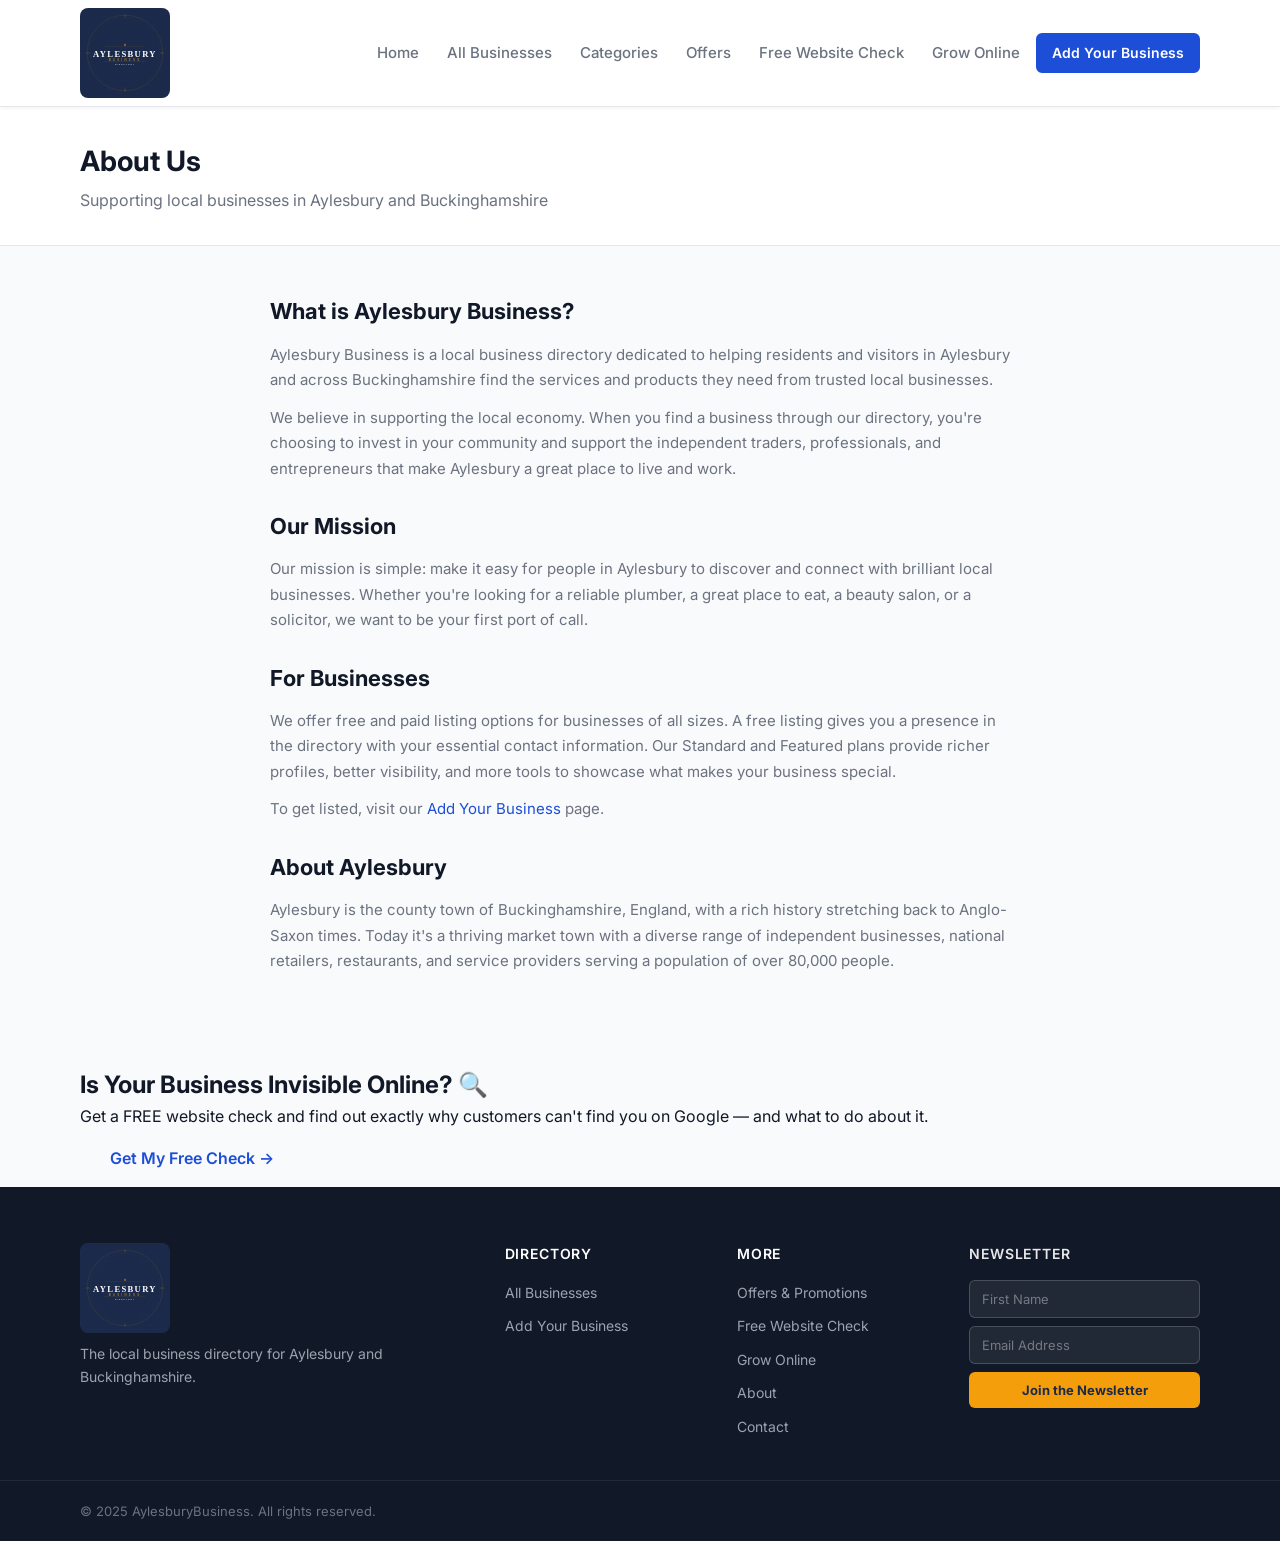
==== commit 72caaef7: "Add Free Website Check (SEO audit) page and site-wide integration - Created free-seo-audit.html with" ====
--- a/about.html
+++ b/about.html
@@ -21,6 +21,7 @@
         <a href="businesses.html" class="nav-link">All Businesses</a>
         <a href="index.html#categories" class="nav-link">Categories</a>
         <a href="offers.html" class="nav-link">Offers</a>
+        <a href="free-seo-audit.html" class="nav-link">Free Website Check</a>
         <a href="grow.html" class="nav-link">Grow Online</a>
         <a href="add-listing.html" class="btn btn-primary btn-sm">Add Your Business</a>
       </nav>
@@ -55,6 +56,17 @@
     </div>
   </section>
 
+  <!-- SEO Audit Banner -->
+  <section class="seo-audit-banner">
+    <div class="container seo-audit-banner-inner">
+      <div>
+        <h2>Is Your Business Invisible Online? 🔍</h2>
+        <p>Get a FREE website check and find out exactly why customers can't find you on Google — and what to do about it.</p>
+      </div>
+      <a href="free-seo-audit.html" class="btn btn-navy btn-lg">Get My Free Check →</a>
+    </div>
+  </section>
+
   <footer class="site-footer">
     <div class="container footer-inner">
       <div class="footer-brand">
@@ -74,6 +86,7 @@
         <h4>More</h4>
         <ul>
           <li><a href="offers.html">Offers &amp; Promotions</a></li>
+          <li><a href="free-seo-audit.html">Free Website Check</a></li>
           <li><a href="grow.html">Grow Online</a></li>
           <li><a href="about.html">About</a></li>
           <li><a href="contact.html">Contact</a></li>
--- a/css/style.css
+++ b/css/style.css
@@ -771,6 +771,8 @@
 .social-facebook:hover { background: #166fe5; color: white; }
 .social-instagram { background: linear-gradient(135deg, #e1306c, #f77737); color: white; }
 .social-instagram:hover { opacity: 0.9; color: white; }
+.social-tiktok { background: #010101; color: white; }
+.social-tiktok:hover { background: #333; color: white; }
 
 .listing-info-card {
   background: var(--color-white);
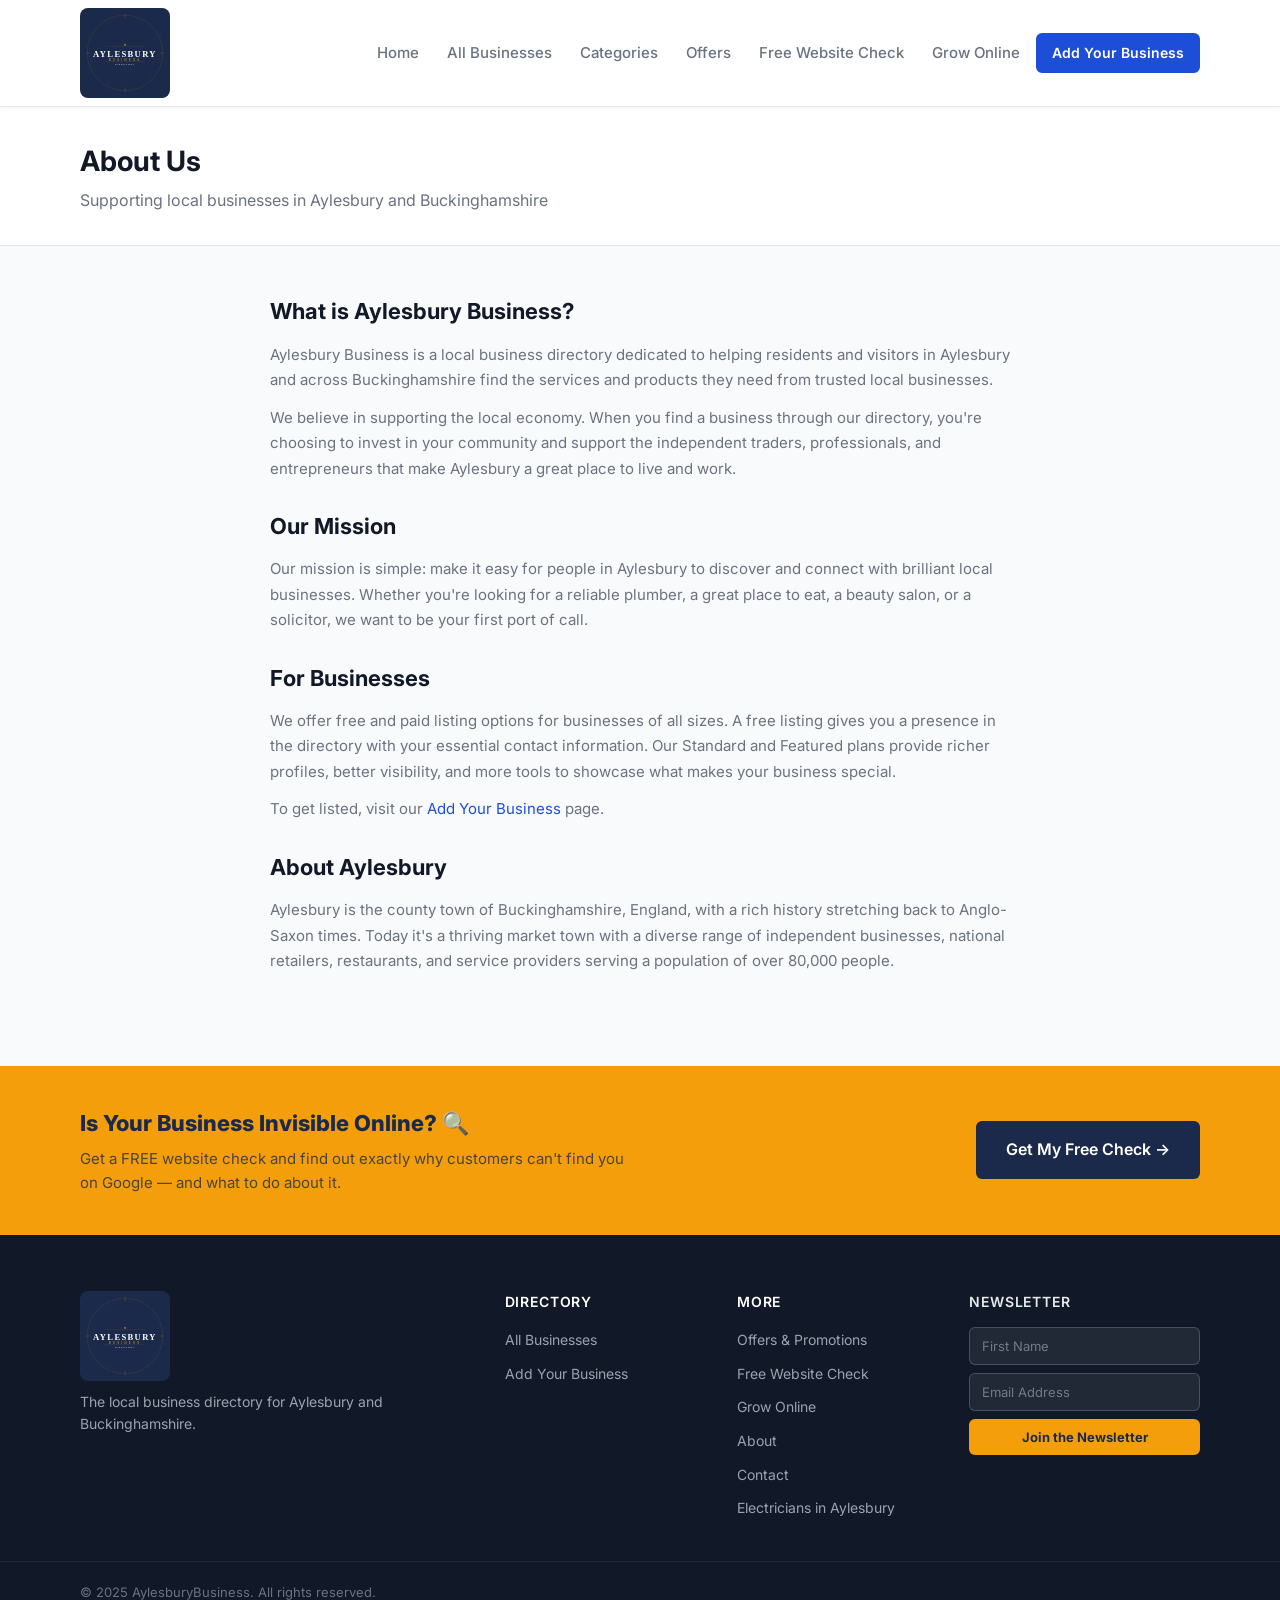
==== commit d7b23df3: "Link electricians-aylesbury page from footer, sitemap, and businesses sidebar https://claude.ai/code" ====
--- a/about.html
+++ b/about.html
@@ -90,6 +90,7 @@
           <li><a href="grow.html">Grow Online</a></li>
           <li><a href="about.html">About</a></li>
           <li><a href="contact.html">Contact</a></li>
+          <li><a href="electricians-aylesbury.html">Electricians in Aylesbury</a></li>
         </ul>
       </div>
       <div class="footer-newsletter">
--- a/css/style.css
+++ b/css/style.css
@@ -1394,6 +1394,151 @@
 }
 
 /* ============================================================
+   SEO Audit Banner (appears above footer on every page)
+   ============================================================ */
+.seo-audit-banner {
+  background: #F59E0B;
+  padding: 40px 0;
+}
+.seo-audit-banner-inner {
+  display: flex;
+  align-items: center;
+  justify-content: space-between;
+  gap: 32px;
+}
+.seo-audit-banner h2 {
+  font-size: 22px;
+  font-weight: 800;
+  color: #1B2A4A;
+  margin-bottom: 6px;
+}
+.seo-audit-banner p {
+  color: rgba(27,42,74,.78);
+  font-size: 15px;
+  max-width: 560px;
+}
+.btn-navy {
+  background: #1B2A4A;
+  color: #fff;
+  white-space: nowrap;
+  flex-shrink: 0;
+}
+.btn-navy:hover { background: #152038; color: #fff; }
+@media (max-width: 700px) {
+  .seo-audit-banner-inner { flex-direction: column; text-align: center; }
+  .seo-audit-banner h2 { font-size: 19px; }
+}
+
+/* ============================================================
+   Free SEO Audit page
+   ============================================================ */
+.audit-hero { background: #1B2A4A; padding: 64px 0 56px; }
+.audit-hero h1 { font-size: 38px; font-weight: 800; color: #fff; margin-bottom: 14px; line-height: 1.2; max-width: 700px; }
+.audit-hero p { color: rgba(255,255,255,.75); font-size: 18px; max-width: 620px; line-height: 1.6; }
+.audit-hero-badges { display: flex; gap: 16px; flex-wrap: wrap; margin-top: 24px; }
+.audit-badge { background: rgba(245,158,11,.18); border: 1px solid rgba(245,158,11,.4); color: #F59E0B; font-size: 13px; font-weight: 600; padding: 6px 14px; border-radius: 20px; }
+
+.audit-explainer { padding: 64px 0; background: #fff; }
+.audit-explainer-inner { display: grid; grid-template-columns: 1fr 1fr; gap: 56px; align-items: center; }
+.audit-explainer h2 { font-size: 26px; font-weight: 700; color: #1B2A4A; margin-bottom: 18px; }
+.audit-explainer p { color: var(--color-text-muted); font-size: 15px; line-height: 1.75; margin-bottom: 14px; }
+.audit-explainer-visual { background: #1B2A4A; border-radius: 16px; padding: 36px; text-align: center; }
+.audit-search-mock { background: #fff; border-radius: 8px; padding: 16px 18px; margin-bottom: 16px; }
+.audit-search-bar { background: #f3f4f6; border-radius: 6px; padding: 10px 14px; font-size: 14px; color: #374151; margin-bottom: 14px; text-align: left; }
+.audit-result { padding: 10px 0; border-bottom: 1px solid #f3f4f6; text-align: left; }
+.audit-result:last-child { border-bottom: none; }
+.audit-result-title { font-size: 14px; font-weight: 600; color: #1a0dab; }
+.audit-result-url { font-size: 12px; color: #006621; margin-bottom: 2px; }
+.audit-result-desc { font-size: 12px; color: #545454; }
+.audit-result.you { background: rgba(245,158,11,.08); border-radius: 6px; padding: 10px; border: 1.5px solid #F59E0B; }
+.audit-result.you .audit-result-title { color: #F59E0B; }
+.audit-missing { background: rgba(239,68,68,.1); border: 1.5px dashed rgba(239,68,68,.5); border-radius: 6px; padding: 12px; text-align: center; color: #ef4444; font-size: 13px; font-weight: 600; }
+.audit-visual-caption { color: rgba(255,255,255,.6); font-size: 13px; margin-top: 12px; }
+
+.audit-includes { padding: 64px 0; background: #f8faff; }
+.audit-includes h2 { font-size: 28px; font-weight: 700; color: #1B2A4A; text-align: center; margin-bottom: 40px; }
+.audit-grid { display: grid; grid-template-columns: repeat(3, 1fr); gap: 24px; }
+.audit-card { background: #fff; border: 1px solid var(--color-border); border-radius: 12px; padding: 28px 24px; box-shadow: var(--shadow); }
+.audit-card-icon { font-size: 32px; margin-bottom: 12px; }
+.audit-card h3 { font-size: 16px; font-weight: 700; color: #1B2A4A; margin-bottom: 8px; }
+.audit-card p { font-size: 14px; color: var(--color-text-muted); line-height: 1.6; }
+
+.audit-testimonials { padding: 64px 0; background: #1B2A4A; }
+.audit-testimonials h2 { font-size: 28px; font-weight: 700; color: #fff; text-align: center; margin-bottom: 36px; }
+.audit-testimonial-grid { display: grid; grid-template-columns: 1fr 1fr; gap: 24px; }
+.audit-testimonial-card { background: rgba(255,255,255,.06); border: 1px solid rgba(255,255,255,.12); border-radius: 12px; padding: 28px; }
+.audit-testimonial-card .stars { color: #F59E0B; font-size: 18px; margin-bottom: 12px; }
+.audit-testimonial-card blockquote { color: rgba(255,255,255,.88); font-size: 15px; line-height: 1.7; font-style: italic; margin-bottom: 16px; }
+.audit-testimonial-card .attrib { color: #F59E0B; font-weight: 700; font-size: 14px; }
+.audit-testimonial-card .attrib span { color: rgba(255,255,255,.55); font-weight: 400; }
+
+.audit-form-section { padding: 64px 0; background: #fff; }
+.audit-form-wrap { max-width: 680px; margin: 0 auto; }
+.audit-form-section h2 { font-size: 28px; font-weight: 700; color: #1B2A4A; text-align: center; margin-bottom: 8px; }
+.audit-form-section .audit-form-sub { text-align: center; color: var(--color-text-muted); font-size: 15px; margin-bottom: 36px; }
+.audit-form { display: flex; flex-direction: column; gap: 16px; background: #f8faff; border: 1px solid var(--color-border); border-radius: 16px; padding: 36px; }
+.audit-form .form-group label { font-weight: 600; font-size: 14px; color: #1B2A4A; display: block; margin-bottom: 6px; }
+.audit-form .field-hint { font-size: 12px; color: var(--color-text-muted); margin-top: 4px; }
+.audit-form input[type="text"],
+.audit-form input[type="email"],
+.audit-form input[type="tel"],
+.audit-form input[type="url"],
+.audit-form select,
+.audit-form textarea {
+  width: 100%;
+  padding: 12px 14px;
+  border: 2px solid var(--color-border);
+  border-radius: 8px;
+  font-size: 15px;
+  font-family: var(--font);
+  color: var(--color-text);
+  outline: none;
+  transition: border-color .2s;
+  background: #fff;
+}
+.audit-form input:focus,
+.audit-form select:focus,
+.audit-form textarea:focus { border-color: #1B2A4A; }
+.audit-form textarea { min-height: 100px; resize: vertical; }
+.audit-checkbox-group { display: flex; flex-direction: column; gap: 10px; }
+.audit-checkbox-label { display: flex; align-items: center; gap: 10px; font-size: 14px; color: var(--color-text); cursor: pointer; }
+.audit-checkbox-label input[type="checkbox"] { width: 18px; height: 18px; accent-color: #1B2A4A; cursor: pointer; flex-shrink: 0; }
+.audit-submit {
+  background: #1B2A4A;
+  color: #fff;
+  border: none;
+  padding: 16px 32px;
+  border-radius: 10px;
+  font-size: 17px;
+  font-weight: 700;
+  cursor: pointer;
+  font-family: var(--font);
+  transition: background .2s, transform .1s;
+  width: 100%;
+  margin-top: 8px;
+}
+.audit-submit:hover { background: #152038; transform: translateY(-1px); }
+.audit-confirm { display: none; background: #d1fae5; border: 2px solid #6ee7b7; border-radius: 12px; padding: 24px; text-align: center; }
+.audit-confirm.visible { display: block; }
+.audit-confirm h3 { color: #065f46; font-size: 20px; font-weight: 700; margin-bottom: 8px; }
+.audit-confirm p { color: #047857; font-size: 15px; line-height: 1.6; }
+
+.audit-bottom-cta { background: #F59E0B; padding: 64px 0; text-align: center; }
+.audit-bottom-cta h2 { font-size: 28px; font-weight: 800; color: #1B2A4A; margin-bottom: 14px; }
+.audit-bottom-cta p { color: rgba(27,42,74,.78); font-size: 16px; max-width: 580px; margin: 0 auto 28px; line-height: 1.65; }
+
+@media (max-width: 900px) {
+  .audit-explainer-inner { grid-template-columns: 1fr; }
+  .audit-grid { grid-template-columns: 1fr 1fr; }
+  .audit-testimonial-grid { grid-template-columns: 1fr; }
+}
+@media (max-width: 600px) {
+  .audit-hero h1 { font-size: 26px; }
+  .audit-grid { grid-template-columns: 1fr; }
+  .audit-form { padding: 24px 18px; }
+}
+
+/* ============================================================
    About / Contact pages
    ============================================================ */
 .content-page { padding: 48px 0 80px; }
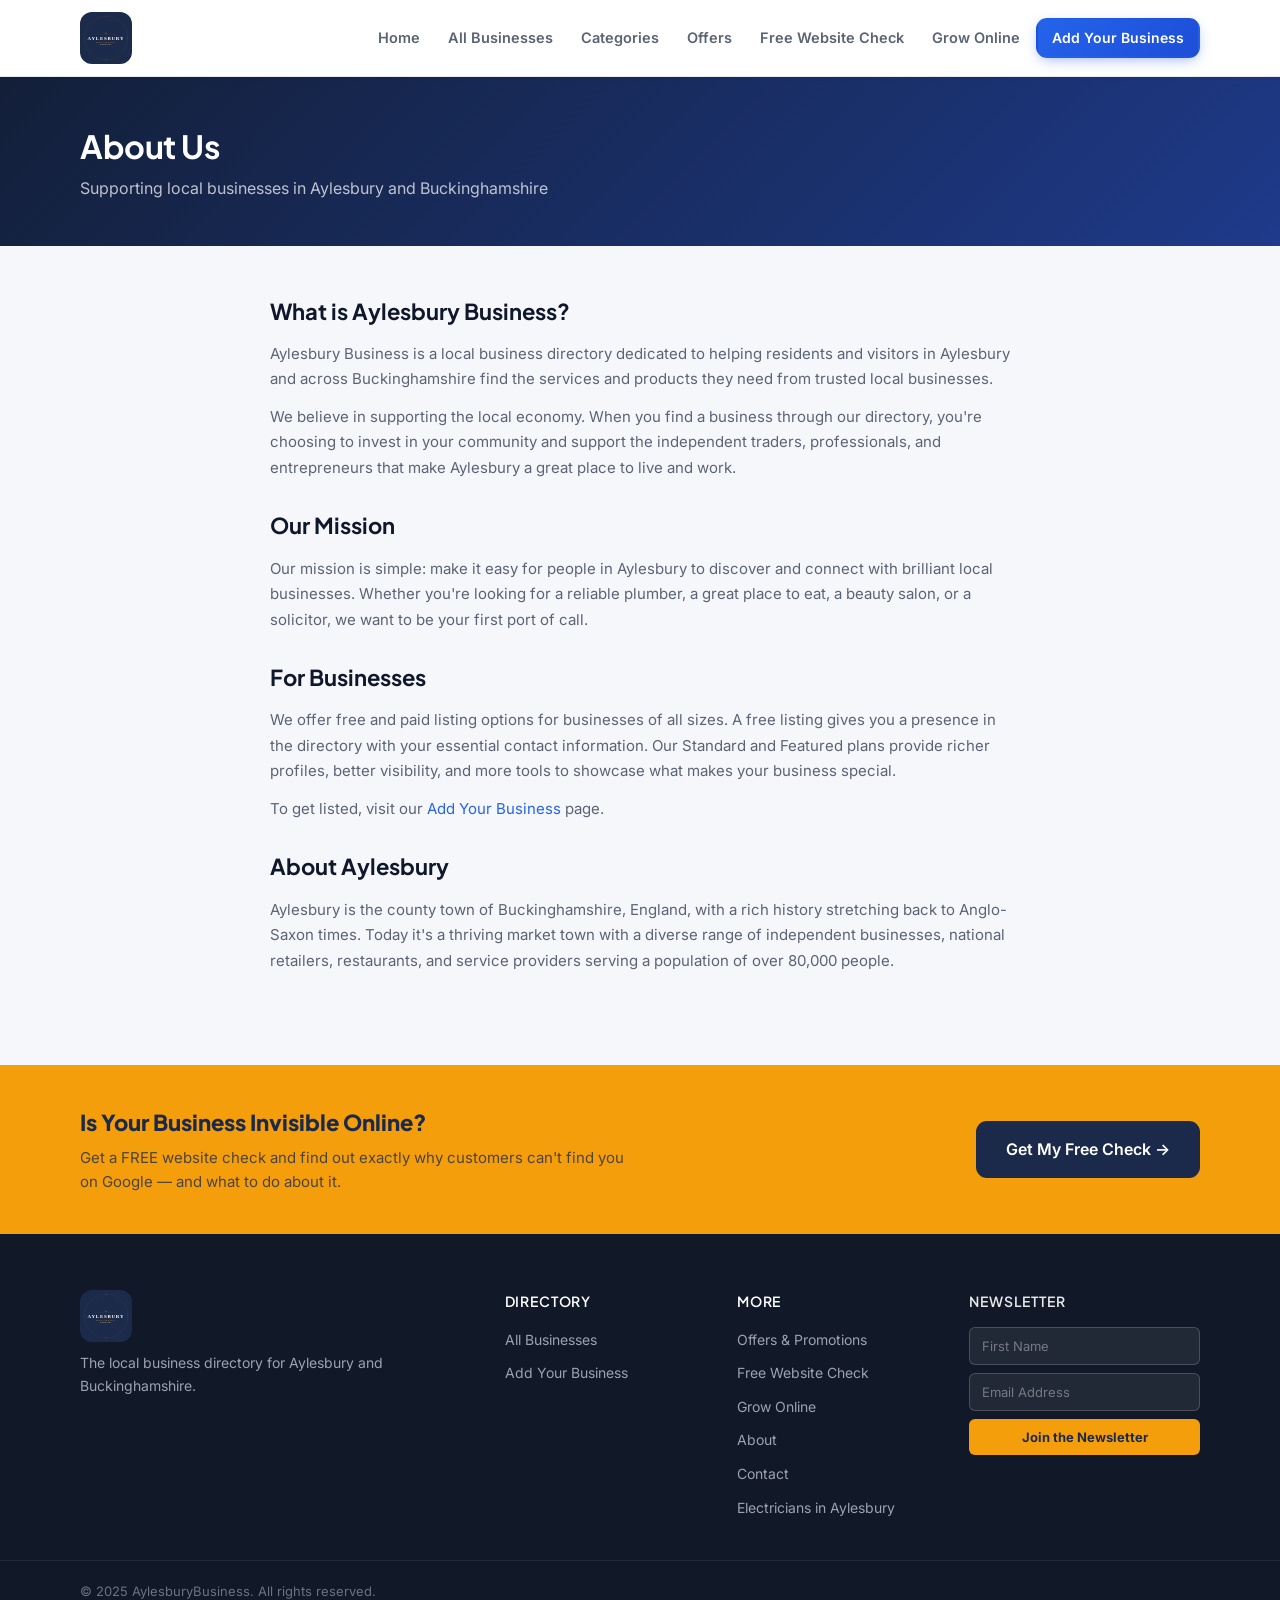
==== commit 8a29b0f0: "Restyle the directory: refined design system, SVG icons, calmer featured cards - New design tokens: " ====
--- a/about.html
+++ b/about.html
@@ -7,7 +7,7 @@
   <meta name="description" content="Learn about the Aylesbury Business Directory – helping local businesses connect with customers across Buckinghamshire." />
   <link rel="stylesheet" href="css/style.css" />
   <link rel="preconnect" href="https://fonts.googleapis.com" />
-  <link href="https://fonts.googleapis.com/css2?family=Inter:wght@400;500;600;700&display=swap" rel="stylesheet" />
+  <link href="https://fonts.googleapis.com/css2?family=Inter:wght@400;500;600;700&family=Plus+Jakarta+Sans:wght@600;700;800&display=swap" rel="stylesheet" />
 </head>
 <body>
 
@@ -60,7 +60,7 @@
   <section class="seo-audit-banner">
     <div class="container seo-audit-banner-inner">
       <div>
-        <h2>Is Your Business Invisible Online? 🔍</h2>
+        <h2>Is Your Business Invisible Online?</h2>
         <p>Get a FREE website check and find out exactly why customers can't find you on Google — and what to do about it.</p>
       </div>
       <a href="free-seo-audit.html" class="btn btn-navy btn-lg">Get My Free Check →</a>
--- a/css/style.css
+++ b/css/style.css
@@ -6,23 +6,25 @@
 *, *::before, *::after { box-sizing: border-box; margin: 0; padding: 0; }
 
 :root {
-  --color-primary: #1d4ed8;
-  --color-primary-dark: #1e40af;
-  --color-primary-light: #dbeafe;
+  --color-primary: #2563eb;
+  --color-primary-dark: #1d4ed8;
+  --color-primary-light: #e4edfd;
+  --color-navy: #16233f;
   --color-accent: #f59e0b;
-  --color-accent-dark: #d97706;
-  --color-text: #111827;
-  --color-text-muted: #6b7280;
-  --color-border: #e5e7eb;
-  --color-bg: #f9fafb;
+  --color-accent-dark: #b45309;
+  --color-text: #0f172a;
+  --color-text-muted: #5b6474;
+  --color-border: #e7eaf1;
+  --color-bg: #f6f7fb;
   --color-white: #ffffff;
-  --color-featured: #fef3c7;
-  --color-featured-border: #fbbf24;
-  --radius: 10px;
-  --radius-sm: 6px;
-  --shadow: 0 1px 3px rgba(0,0,0,.08), 0 4px 16px rgba(0,0,0,.06);
-  --shadow-hover: 0 4px 12px rgba(0,0,0,.12), 0 8px 24px rgba(0,0,0,.08);
+  --color-featured: #fffdf5;
+  --color-featured-border: #f1d08c;
+  --radius: 14px;
+  --radius-sm: 10px;
+  --shadow: 0 1px 2px rgba(16,24,40,.05), 0 8px 24px -12px rgba(16,24,40,.10);
+  --shadow-hover: 0 4px 10px rgba(16,24,40,.06), 0 18px 40px -14px rgba(29,78,216,.22);
   --font: 'Inter', -apple-system, BlinkMacSystemFont, 'Segoe UI', sans-serif;
+  --font-display: 'Plus Jakarta Sans', 'Inter', -apple-system, sans-serif;
   --transition: 0.2s ease;
 }
 
@@ -1573,3 +1575,212 @@
   .listing-card { flex-direction: column; }
   .listing-cta { margin-left: 0; }
 }
+
+/* ============================================================
+   2026 Restyle — refined visual layer
+   ============================================================ */
+
+h1, h2, h3, h4, .logo { font-family: var(--font-display); }
+
+/* Header */
+.site-header { background: rgba(255,255,255,.92); backdrop-filter: blur(12px); -webkit-backdrop-filter: blur(12px); }
+.header-inner { height: 76px; }
+.logo-img { height: 52px; width: 52px; border-radius: 12px; }
+.nav-link { font-weight: 600; font-size: 14.5px; }
+
+/* Hero */
+.hero {
+  position: relative;
+  overflow: hidden;
+  padding: 88px 0 68px;
+  background:
+    radial-gradient(1100px 520px at 88% -12%, rgba(96,165,250,.38), transparent 62%),
+    radial-gradient(900px 480px at -8% 112%, rgba(245,158,11,.20), transparent 55%),
+    linear-gradient(135deg, #131f38 0%, #1e3a8a 55%, #1d4ed8 100%);
+}
+.hero::before {
+  content: '';
+  position: absolute;
+  inset: 0;
+  background-image: radial-gradient(rgba(255,255,255,.14) 1px, transparent 1px);
+  background-size: 26px 26px;
+  mask-image: linear-gradient(to bottom, rgba(0,0,0,.8), transparent 75%);
+  -webkit-mask-image: linear-gradient(to bottom, rgba(0,0,0,.8), transparent 75%);
+  pointer-events: none;
+}
+.hero-inner { position: relative; }
+.hero-eyebrow {
+  display: inline-block;
+  background: rgba(255,255,255,.1);
+  border: 1px solid rgba(255,255,255,.22);
+  color: #fcd34d;
+  font-size: 13px;
+  font-weight: 700;
+  letter-spacing: .08em;
+  text-transform: uppercase;
+  padding: 6px 16px;
+  border-radius: 99px;
+  margin-bottom: 18px;
+}
+.hero-text h1 { font-size: clamp(32px, 4.6vw, 54px); font-weight: 800; letter-spacing: -0.02em; line-height: 1.12; }
+.hero-text .highlight { color: #fbbf24; }
+.hero-subtitle { margin-top: 16px; font-size: 18px; opacity: .85; }
+.search-form { border-radius: 16px; padding: 10px; box-shadow: 0 24px 60px -12px rgba(2,8,30,.5); }
+.search-input { font-size: 16px; padding: 10px 14px; }
+.search-select { border-radius: 10px; background: #f3f5f9; border-color: transparent; }
+.search-btn { border-radius: 11px; padding: 12px 26px; }
+.hero-stats { gap: 10px; flex-wrap: wrap; justify-content: center; opacity: 1; }
+.hero-chip {
+  background: rgba(255,255,255,.1);
+  border: 1px solid rgba(255,255,255,.18);
+  border-radius: 99px;
+  padding: 6px 14px;
+  font-size: 13.5px;
+  font-weight: 500;
+  color: rgba(255,255,255,.92);
+}
+.hero-chip strong { color: #fcd34d; }
+
+/* Buttons */
+.btn { border-radius: 11px; }
+.btn-primary {
+  background: linear-gradient(135deg, #2563eb, #1d4ed8);
+  border-color: transparent;
+  box-shadow: 0 4px 14px -4px rgba(29,78,216,.5);
+}
+.btn-primary:hover { background: linear-gradient(135deg, #1d4ed8, #1e40af); transform: translateY(-1px); }
+
+/* Sections */
+.section { padding: 72px 0; }
+.section-header { margin-bottom: 32px; }
+.section-header h2 { font-size: 29px; letter-spacing: -0.015em; }
+.section-link {
+  background: var(--color-primary-light);
+  padding: 7px 16px;
+  border-radius: 99px;
+  transition: background var(--transition);
+}
+.section-link:hover { background: #d3e2fb; text-decoration: none; }
+
+/* Business cards */
+.biz-card { border-radius: 16px; }
+.biz-card:hover { transform: translateY(-4px); border-color: #bcd3f7; }
+.biz-card.is-featured {
+  background: var(--color-featured);
+  border: 1px solid var(--color-featured-border);
+  position: relative;
+  box-shadow: 0 1px 2px rgba(180,83,9,.05), 0 10px 30px -14px rgba(217,119,6,.35);
+}
+.biz-card.is-featured::before {
+  content: '';
+  position: absolute;
+  top: 0; left: 0; right: 0;
+  height: 3px;
+  background: linear-gradient(90deg, #d97706, #fbbf24, #d97706);
+  z-index: 1;
+}
+.biz-card.is-featured:hover { border-color: #e5b45e; }
+.biz-card-body { padding: 22px; }
+.biz-name { font-size: 16.5px; font-family: var(--font-display); }
+.biz-card-footer { background: #fafbfd; }
+.biz-card.is-featured .biz-card-footer { background: #fdf8ec; border-top-color: #f3e3bb; }
+
+/* Avatars — gradient initials */
+.biz-avatar, .listing-avatar, .avatar-placeholder {
+  color: #fff;
+  background: linear-gradient(135deg, #2563eb, #4f46e5);
+  border-radius: 13px;
+  font-family: var(--font-display);
+}
+.av-1 { background: linear-gradient(135deg, #2563eb, #4f46e5); }
+.av-2 { background: linear-gradient(135deg, #0ea5e9, #2563eb); }
+.av-3 { background: linear-gradient(135deg, #7c3aed, #c026d3); }
+.av-4 { background: linear-gradient(135deg, #059669, #0d9488); }
+.av-5 { background: linear-gradient(135deg, #ea580c, #d97706); }
+.av-6 { background: linear-gradient(135deg, #334e7d, #16233f); }
+
+/* Badges */
+.badge-featured { background: linear-gradient(135deg, #f59e0b, #d97706); color: #fff; }
+.featured-banner { display: none; }
+
+/* Category cards */
+.category-card { background: var(--color-white); border-radius: 16px; padding: 28px 16px; gap: 12px; }
+.category-card:hover {
+  background: var(--color-white);
+  color: var(--color-text);
+  border-color: #bcd3f7;
+  transform: translateY(-3px);
+  box-shadow: var(--shadow-hover);
+}
+.cat-icon {
+  width: 54px; height: 54px;
+  border-radius: 15px;
+  background: linear-gradient(135deg, #eef2ff, #dbeafe);
+  color: var(--color-primary-dark);
+  display: flex; align-items: center; justify-content: center;
+  font-size: 24px;
+  transition: background var(--transition), color var(--transition);
+}
+.cat-icon svg { width: 26px; height: 26px; }
+.category-card:hover .cat-icon { background: linear-gradient(135deg, #2563eb, #4f46e5); color: #fff; }
+.categories-section { background: var(--color-white); }
+.categories-section .category-card { background: var(--color-bg); }
+.categories-section .category-card:hover { background: var(--color-white); }
+
+/* Listing rows (All Businesses) */
+.listing-card { border-radius: 16px; cursor: pointer; }
+.listing-card.is-featured {
+  background: var(--color-featured);
+  border: 1px solid var(--color-featured-border);
+  flex-direction: row;
+  padding: 20px;
+  overflow: visible;
+  box-shadow: 0 1px 2px rgba(180,83,9,.05), 0 10px 30px -14px rgba(217,119,6,.3);
+}
+.listing-card.is-featured .listing-card-body { padding: 0; }
+.listing-name { font-family: var(--font-display); }
+.filters-sidebar { top: 92px; border-radius: 16px; }
+
+/* Page headers (inner pages) */
+.page-header {
+  background: linear-gradient(135deg, #131f38 0%, #1e3a8a 100%);
+  border-bottom: none;
+  padding: 44px 0;
+}
+.page-header h1 { color: #fff; font-size: 32px; letter-spacing: -0.015em; }
+.page-header p { color: rgba(255,255,255,.72); }
+
+/* Spotlight */
+.spotlight-card { border-radius: 20px; }
+.spotlight-logo-col { background: linear-gradient(135deg, #131f38, #1e3a8a); }
+.spotlight-initial { font-family: var(--font-display); font-size: 44px; font-weight: 800; color: #fbbf24; }
+.spotlight-name { font-size: 24px; }
+
+/* Offers */
+.offer-card { border-radius: 16px; }
+.offer-title { color: var(--color-accent-dark); font-family: var(--font-display); }
+.offer-logo { background: linear-gradient(135deg, #eef2ff, #dbeafe); color: var(--color-primary-dark); }
+.offer-logo svg { width: 24px; height: 24px; }
+
+/* CTA banner */
+.cta-banner {
+  background:
+    radial-gradient(800px 400px at 90% -20%, rgba(96,165,250,.35), transparent 60%),
+    linear-gradient(135deg, #131f38 0%, #1d4ed8 100%);
+}
+.cta-inner h2 { font-size: 28px; }
+
+/* Forms */
+.form-input:focus, .form-textarea:focus, .form-select:focus,
+.filter-input:focus, .filter-select:focus {
+  border-color: var(--color-primary);
+  box-shadow: 0 0 0 3px rgba(37,99,235,.14);
+}
+
+/* Mobile nav anchors below the (new) header height */
+@media (max-width: 700px) {
+  .main-nav { top: 100%; }
+  .hero { padding: 56px 0 48px; }
+  .section { padding: 48px 0; }
+  .listing-card.is-featured { flex-direction: column; }
+}
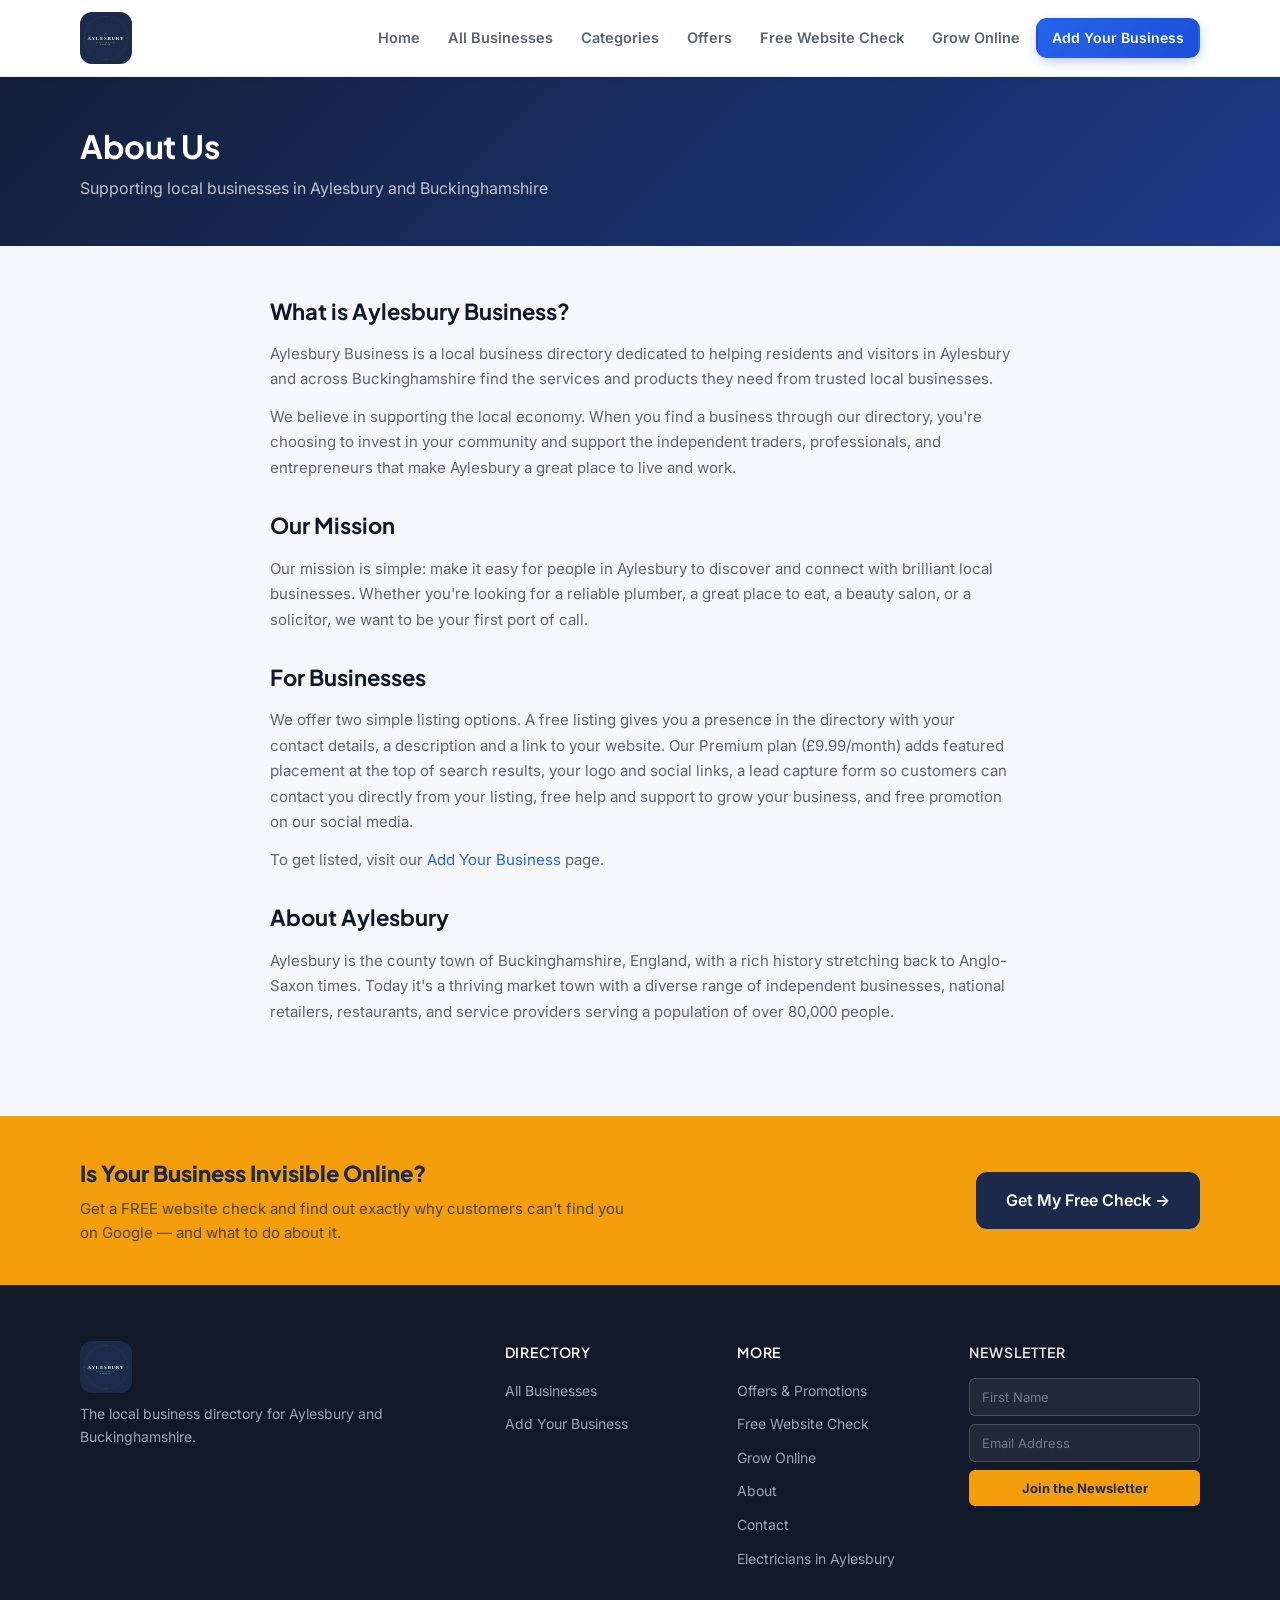
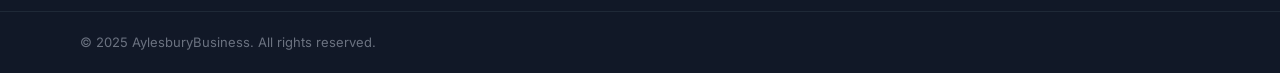
==== commit daae80d9: "Simplify to two tiers: Free and Premium £9.99/mo with lead capture - Add Your Business now offers tw" ====
--- a/about.html
+++ b/about.html
@@ -47,7 +47,7 @@
         <p>Our mission is simple: make it easy for people in Aylesbury to discover and connect with brilliant local businesses. Whether you're looking for a reliable plumber, a great place to eat, a beauty salon, or a solicitor, we want to be your first port of call.</p>
 
         <h2>For Businesses</h2>
-        <p>We offer free and paid listing options for businesses of all sizes. A free listing gives you a presence in the directory with your essential contact information. Our Standard and Featured plans provide richer profiles, better visibility, and more tools to showcase what makes your business special.</p>
+        <p>We offer two simple listing options. A free listing gives you a presence in the directory with your contact details, a description and a link to your website. Our Premium plan (£9.99/month) adds featured placement at the top of search results, your logo and social links, a lead capture form so customers can contact you directly from your listing, free help and support to grow your business, and free promotion on our social media.</p>
         <p>To get listed, visit our <a href="add-listing.html">Add Your Business</a> page.</p>
 
         <h2>About Aylesbury</h2>
--- a/css/style.css
+++ b/css/style.css
@@ -1777,6 +1777,48 @@
   box-shadow: 0 0 0 3px rgba(37,99,235,.14);
 }
 
+/* Pricing tiers (Add Your Business) */
+.tier-cards { grid-template-columns: repeat(2, 1fr); gap: 16px; }
+.tier-card { padding: 22px; border-radius: 16px; }
+.tier-card h4 { font-size: 17px; }
+.tier-card ul { list-style: none; margin: 10px 0 0; padding: 0; display: flex; flex-direction: column; gap: 5px; }
+.tier-card ul li { font-size: 13px; color: var(--color-text-muted); padding-left: 20px; position: relative; line-height: 1.5; }
+.tier-card ul li::before { content: '✓'; position: absolute; left: 0; color: #059669; font-weight: 700; }
+.tier-card .tier-price { margin-top: 12px; font-size: 20px; font-family: var(--font-display); }
+.tier-card--featured:has(input:checked), .tier-card--featured.selected { border-color: var(--color-accent); background: #fffaf0; }
+.tier-card--featured ul li::before { color: var(--color-accent-dark); }
+
+/* Lead capture on premium profiles */
+.profile-lead-card {
+  background: var(--color-white);
+  border: 1px solid var(--color-featured-border);
+  border-radius: var(--radius);
+  padding: 28px;
+  box-shadow: var(--shadow);
+  margin-top: 20px;
+  position: relative;
+  overflow: hidden;
+}
+.profile-lead-card::before {
+  content: '';
+  position: absolute;
+  top: 0; left: 0; right: 0;
+  height: 3px;
+  background: linear-gradient(90deg, #d97706, #fbbf24, #d97706);
+}
+.profile-lead-card h2 { font-size: 20px; margin-bottom: 4px; }
+.profile-lead-card .lead-sub { color: var(--color-text-muted); font-size: 14px; margin-bottom: 18px; }
+.profile-lead-thanks {
+  display: none;
+  background: #d1fae5;
+  border: 1px solid #6ee7b7;
+  border-radius: 10px;
+  padding: 18px;
+  color: #065f46;
+  font-weight: 600;
+}
+.profile-lead-thanks.visible { display: block; }
+
 /* Mobile nav anchors below the (new) header height */
 @media (max-width: 700px) {
   .main-nav { top: 100%; }
